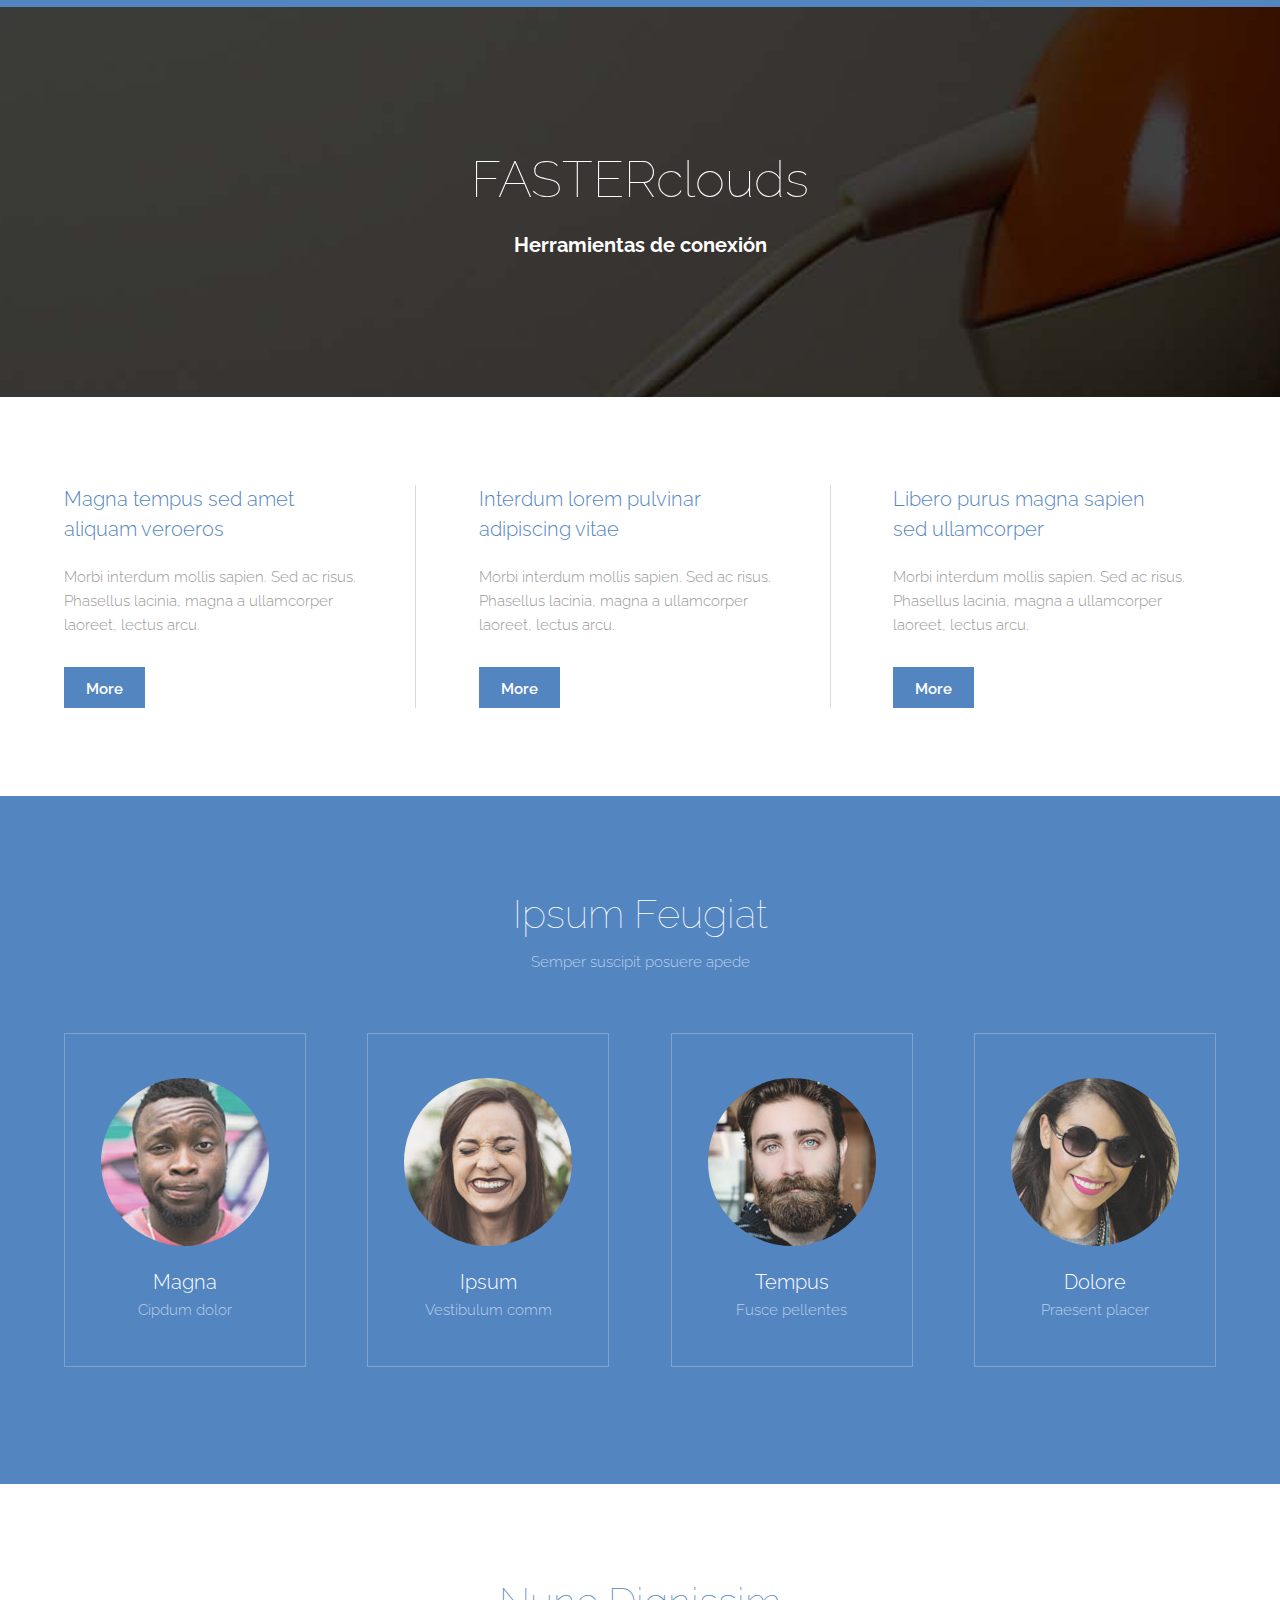
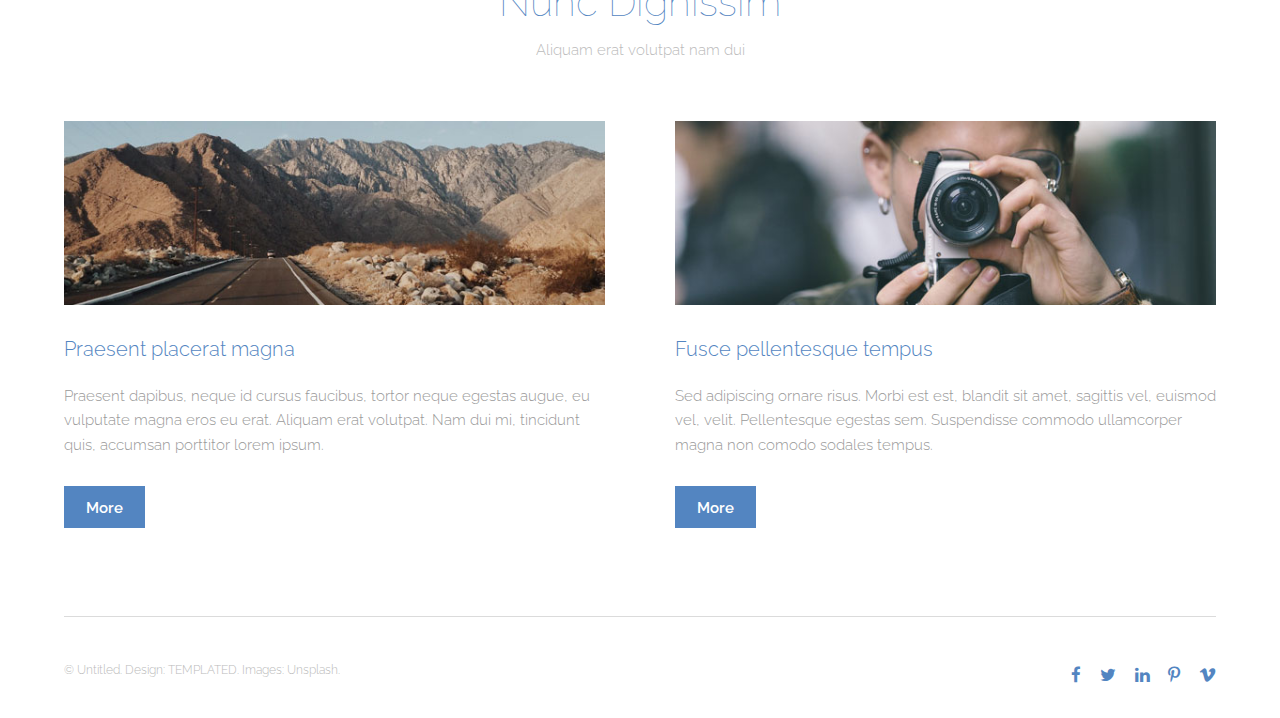
==== fasterclouds/index.html @ cba51eea "fasterclouds" ====
<!DOCTYPE HTML>
<!--
	Theory by TEMPLATED
	templated.co @templatedco
	Released for free under the Creative Commons Attribution 3.0 license (templated.co/license)
-->
<html>
	<head>
		<title>FASTERclouds</title>
		<meta charset="utf-8" />
		<meta name="viewport" content="width=device-width, initial-scale=1" />
		<link rel="stylesheet" href="assets/css/main.css" />
	</head>
	<body>

		<!-- Header 
			<header id="header">
				<div class="inner">
					<a href="index.html" class="logo">Theory</a>
					<nav id="nav">
						<a href="index.html">Home</a>
						<a href="generic.html">Generic</a>
						<a href="elements.html">Elements</a>
					</nav>
					<a href="#navPanel" class="navPanelToggle"><span class="fa fa-bars"></span></a>
				</div>
			</header>
		-->

		<!-- Banner -->
			<section id="banner">
				<h1>FASTERclouds</h1>
				<h3 style="color:#fff;font-weight:bold">Herramientas de conexión</h3>
			</section>

		<!-- One -->
			<section id="one" class="wrapper">
				<div class="inner">
					<div class="flex flex-3">
						<article>
							<header>
								<h3>Magna tempus sed amet<br /> aliquam veroeros</h3>
							</header>
							<p>Morbi interdum mollis sapien. Sed ac risus. Phasellus lacinia, magna a ullamcorper laoreet, lectus arcu.</p>
							<footer>
								<a href="#" class="button special">More</a>
							</footer>
						</article>
						<article>
							<header>
								<h3>Interdum lorem pulvinar<br /> adipiscing vitae</h3>
							</header>
							<p>Morbi interdum mollis sapien. Sed ac risus. Phasellus lacinia, magna a ullamcorper laoreet, lectus arcu.</p>
							<footer>
								<a href="#" class="button special">More</a>
							</footer>
						</article>
						<article>
							<header>
								<h3>Libero purus magna sapien<br /> sed ullamcorper</h3>
							</header>
							<p>Morbi interdum mollis sapien. Sed ac risus. Phasellus lacinia, magna a ullamcorper laoreet, lectus arcu.</p>
							<footer>
								<a href="#" class="button special">More</a>
							</footer>
						</article>
					</div>
				</div>
			</section>

		<!-- Two -->
			<section id="two" class="wrapper style1 special">
				<div class="inner">
					<header>
						<h2>Ipsum Feugiat</h2>
						<p>Semper suscipit posuere apede</p>
					</header>
					<div class="flex flex-4">
						<div class="box person">
							<div class="image round">
								<img src="images/pic03.jpg" alt="Person 1" />
							</div>
							<h3>Magna</h3>
							<p>Cipdum dolor</p>
						</div>
						<div class="box person">
							<div class="image round">
								<img src="images/pic04.jpg" alt="Person 2" />
							</div>
							<h3>Ipsum</h3>
							<p>Vestibulum comm</p>
						</div>
						<div class="box person">
							<div class="image round">
								<img src="images/pic05.jpg" alt="Person 3" />
							</div>
							<h3>Tempus</h3>
							<p>Fusce pellentes</p>
						</div>
						<div class="box person">
							<div class="image round">
								<img src="images/pic06.jpg" alt="Person 4" />
							</div>
							<h3>Dolore</h3>
							<p>Praesent placer</p>
						</div>
					</div>
				</div>
			</section>

		<!-- Three -->
			<section id="three" class="wrapper special">
				<div class="inner">
					<header class="align-center">
						<h2>Nunc Dignissim</h2>
						<p>Aliquam erat volutpat nam dui </p>
					</header>
					<div class="flex flex-2">
						<article>
							<div class="image fit">
								<img src="images/pic01.jpg" alt="Pic 01" />
							</div>
							<header>
								<h3>Praesent placerat magna</h3>
							</header>
							<p>Praesent dapibus, neque id cursus faucibus, tortor neque egestas augue, eu vulputate magna eros eu erat. Aliquam erat volutpat. Nam dui mi, tincidunt quis, accumsan porttitor lorem ipsum.</p>
							<footer>
								<a href="#" class="button special">More</a>
							</footer>
						</article>
						<article>
							<div class="image fit">
								<img src="images/pic02.jpg" alt="Pic 02" />
							</div>
							<header>
								<h3>Fusce pellentesque tempus</h3>
							</header>
							<p>Sed adipiscing ornare risus. Morbi est est, blandit sit amet, sagittis vel, euismod vel, velit. Pellentesque egestas sem. Suspendisse commodo ullamcorper magna non comodo sodales tempus.</p>
							<footer>
								<a href="#" class="button special">More</a>
							</footer>
						</article>
					</div>
				</div>
			</section>

		<!-- Footer -->
			<footer id="footer">
				<div class="inner">
					<div class="flex">
						<div class="copyright">
							&copy; Untitled. Design: <a href="https://templated.co">TEMPLATED</a>. Images: <a href="https://unsplash.com">Unsplash</a>.
						</div>
						<ul class="icons">
							<li><a href="#" class="icon fa-facebook"><span class="label">Facebook</span></a></li>
							<li><a href="#" class="icon fa-twitter"><span class="label">Twitter</span></a></li>
							<li><a href="#" class="icon fa-linkedin"><span class="label">linkedIn</span></a></li>
							<li><a href="#" class="icon fa-pinterest-p"><span class="label">Pinterest</span></a></li>
							<li><a href="#" class="icon fa-vimeo"><span class="label">Vimeo</span></a></li>
						</ul>
					</div>
				</div>
			</footer>

		<!-- Scripts -->
			<script src="assets/js/jquery.min.js"></script>
			<script src="assets/js/skel.min.js"></script>
			<script src="assets/js/util.js"></script>
			<script src="assets/js/main.js"></script>

	</body>
</html>
---- fasterclouds/assets/css/main.css ----
@charset "UTF-8";
@import url(font-awesome.min.css);
@import "https://fonts.googleapis.com/css?family=Raleway:100,300,600";

/*
	Theory by TEMPLATED
	templated.co @templatedco
	Released for free under the Creative Commons Attribution 3.0 license (templated.co/license)
*/

/* Reset */

	html, body, div, span, applet, object, iframe, h1, h2, h3, h4, h5, h6, p, blockquote, pre, a, abbr, acronym, address, big, cite, code, del, dfn, em, img, ins, kbd, q, s, samp, small, strike, strong, sub, sup, tt, var, b, u, i, center, dl, dt, dd, ol, ul, li, fieldset, form, label, legend, table, caption, tbody, tfoot, thead, tr, th, td, article, aside, canvas, details, embed, figure, figcaption, footer, header, hgroup, menu, nav, output, ruby, section, summary, time, mark, audio, video {
		margin: 0;
		padding: 0;
		border: 0;
		font-size: 100%;
		font: inherit;
		vertical-align: baseline;
	}

	article, aside, details, figcaption, figure, footer, header, hgroup, menu, nav, section {
		display: block;
	}

	body {
		line-height: 1;
	}

	ol, ul {
		list-style: none;
	}

	blockquote, q {
		quotes: none;
	}

	blockquote:before, blockquote:after, q:before, q:after {
		content: '';
		content: none;
	}

	table {
		border-collapse: collapse;
		border-spacing: 0;
	}

	body {
		-webkit-text-size-adjust: none;
	}

/* Box Model */

	*, *:before, *:after {
		-moz-box-sizing: border-box;
		-webkit-box-sizing: border-box;
		box-sizing: border-box;
	}

/* Containers */

	.container {
		margin-left: auto;
		margin-right: auto;
	}

	.container.\31 25\25 {
		width: 100%;
		max-width: 100em;
		min-width: 80em;
	}

	.container.\37 5\25 {
		width: 60em;
	}

	.container.\35 0\25 {
		width: 40em;
	}

	.container.\32 5\25 {
		width: 20em;
	}

	.container {
		width: 80em;
	}

	@media screen and (max-width: 1680px) {

		.container.\31 25\25 {
			width: 100%;
			max-width: 100em;
			min-width: 80em;
		}

		.container.\37 5\25 {
			width: 60em;
		}

		.container.\35 0\25 {
			width: 40em;
		}

		.container.\32 5\25 {
			width: 20em;
		}

		.container {
			width: 80em;
		}

	}

	@media screen and (max-width: 1280px) {

		.container.\31 25\25 {
			width: 100%;
			max-width: 81.25em;
			min-width: 65em;
		}

		.container.\37 5\25 {
			width: 48.75em;
		}

		.container.\35 0\25 {
			width: 32.5em;
		}

		.container.\32 5\25 {
			width: 16.25em;
		}

		.container {
			width: 65em;
		}

	}

	@media screen and (max-width: 980px) {

		.container.\31 25\25 {
			width: 100%;
			max-width: 112.5%;
			min-width: 90%;
		}

		.container.\37 5\25 {
			width: 67.5%;
		}

		.container.\35 0\25 {
			width: 45%;
		}

		.container.\32 5\25 {
			width: 22.5%;
		}

		.container {
			width: 90%;
		}

	}

	@media screen and (max-width: 736px) {

		.container.\31 25\25 {
			width: 100%;
			max-width: 112.5%;
			min-width: 90%;
		}

		.container.\37 5\25 {
			width: 67.5%;
		}

		.container.\35 0\25 {
			width: 45%;
		}

		.container.\32 5\25 {
			width: 22.5%;
		}

		.container {
			width: 90% !important;
		}

	}

	@media screen and (max-width: 480px) {

		.container.\31 25\25 {
			width: 100%;
			max-width: 112.5%;
			min-width: 90%;
		}

		.container.\37 5\25 {
			width: 67.5%;
		}

		.container.\35 0\25 {
			width: 45%;
		}

		.container.\32 5\25 {
			width: 22.5%;
		}

		.container {
			width: 90% !important;
		}

	}

/* Grid */

	.row {
		border-bottom: solid 1px transparent;
		-moz-box-sizing: border-box;
		-webkit-box-sizing: border-box;
		box-sizing: border-box;
	}

	.row > * {
		float: left;
		-moz-box-sizing: border-box;
		-webkit-box-sizing: border-box;
		box-sizing: border-box;
	}

	.row:after, .row:before {
		content: '';
		display: block;
		clear: both;
		height: 0;
	}

	.row.uniform > * > :first-child {
		margin-top: 0;
	}

	.row.uniform > * > :last-child {
		margin-bottom: 0;
	}

	.row.\30 \25 > * {
		padding: 0 0 0 0em;
	}

	.row.\30 \25 {
		margin: 0 0 -1px 0em;
	}

	.row.uniform.\30 \25 > * {
		padding: 0em 0 0 0em;
	}

	.row.uniform.\30 \25 {
		margin: 0em 0 -1px 0em;
	}

	.row > * {
		padding: 0 0 0 2em;
	}

	.row {
		margin: 0 0 -1px -2em;
	}

	.row.uniform > * {
		padding: 2em 0 0 2em;
	}

	.row.uniform {
		margin: -2em 0 -1px -2em;
	}

	.row.\32 00\25 > * {
		padding: 0 0 0 4em;
	}

	.row.\32 00\25 {
		margin: 0 0 -1px -4em;
	}

	.row.uniform.\32 00\25 > * {
		padding: 4em 0 0 4em;
	}

	.row.uniform.\32 00\25 {
		margin: -4em 0 -1px -4em;
	}

	.row.\31 50\25 > * {
		padding: 0 0 0 3em;
	}

	.row.\31 50\25 {
		margin: 0 0 -1px -3em;
	}

	.row.uniform.\31 50\25 > * {
		padding: 3em 0 0 3em;
	}

	.row.uniform.\31 50\25 {
		margin: -3em 0 -1px -3em;
	}

	.row.\35 0\25 > * {
		padding: 0 0 0 1em;
	}

	.row.\35 0\25 {
		margin: 0 0 -1px -1em;
	}

	.row.uniform.\35 0\25 > * {
		padding: 1em 0 0 1em;
	}

	.row.uniform.\35 0\25 {
		margin: -1em 0 -1px -1em;
	}

	.row.\32 5\25 > * {
		padding: 0 0 0 0.5em;
	}

	.row.\32 5\25 {
		margin: 0 0 -1px -0.5em;
	}

	.row.uniform.\32 5\25 > * {
		padding: 0.5em 0 0 0.5em;
	}

	.row.uniform.\32 5\25 {
		margin: -0.5em 0 -1px -0.5em;
	}

	.\31 2u, .\31 2u\24 {
		width: 100%;
		clear: none;
		margin-left: 0;
	}

	.\31 1u, .\31 1u\24 {
		width: 91.6666666667%;
		clear: none;
		margin-left: 0;
	}

	.\31 0u, .\31 0u\24 {
		width: 83.3333333333%;
		clear: none;
		margin-left: 0;
	}

	.\39 u, .\39 u\24 {
		width: 75%;
		clear: none;
		margin-left: 0;
	}

	.\38 u, .\38 u\24 {
		width: 66.6666666667%;
		clear: none;
		margin-left: 0;
	}

	.\37 u, .\37 u\24 {
		width: 58.3333333333%;
		clear: none;
		margin-left: 0;
	}

	.\36 u, .\36 u\24 {
		width: 50%;
		clear: none;
		margin-left: 0;
	}

	.\35 u, .\35 u\24 {
		width: 41.6666666667%;
		clear: none;
		margin-left: 0;
	}

	.\34 u, .\34 u\24 {
		width: 33.3333333333%;
		clear: none;
		margin-left: 0;
	}

	.\33 u, .\33 u\24 {
		width: 25%;
		clear: none;
		margin-left: 0;
	}

	.\32 u, .\32 u\24 {
		width: 16.6666666667%;
		clear: none;
		margin-left: 0;
	}

	.\31 u, .\31 u\24 {
		width: 8.3333333333%;
		clear: none;
		margin-left: 0;
	}

	.\31 2u\24 + *,
	.\31 1u\24 + *,
	.\31 0u\24 + *,
	.\39 u\24 + *,
	.\38 u\24 + *,
	.\37 u\24 + *,
	.\36 u\24 + *,
	.\35 u\24 + *,
	.\34 u\24 + *,
	.\33 u\24 + *,
	.\32 u\24 + *,
	.\31 u\24 + * {
		clear: left;
	}

	.\-11u {
		margin-left: 91.66667%;
	}

	.\-10u {
		margin-left: 83.33333%;
	}

	.\-9u {
		margin-left: 75%;
	}

	.\-8u {
		margin-left: 66.66667%;
	}

	.\-7u {
		margin-left: 58.33333%;
	}

	.\-6u {
		margin-left: 50%;
	}

	.\-5u {
		margin-left: 41.66667%;
	}

	.\-4u {
		margin-left: 33.33333%;
	}

	.\-3u {
		margin-left: 25%;
	}

	.\-2u {
		margin-left: 16.66667%;
	}

	.\-1u {
		margin-left: 8.33333%;
	}

	@media screen and (max-width: 1680px) {

		.row > * {
			padding: 0 0 0 2em;
		}

		.row {
			margin: 0 0 -1px -2em;
		}

		.row.uniform > * {
			padding: 2em 0 0 2em;
		}

		.row.uniform {
			margin: -2em 0 -1px -2em;
		}

		.row.\32 00\25 > * {
			padding: 0 0 0 4em;
		}

		.row.\32 00\25 {
			margin: 0 0 -1px -4em;
		}

		.row.uniform.\32 00\25 > * {
			padding: 4em 0 0 4em;
		}

		.row.uniform.\32 00\25 {
			margin: -4em 0 -1px -4em;
		}

		.row.\31 50\25 > * {
			padding: 0 0 0 3em;
		}

		.row.\31 50\25 {
			margin: 0 0 -1px -3em;
		}

		.row.uniform.\31 50\25 > * {
			padding: 3em 0 0 3em;
		}

		.row.uniform.\31 50\25 {
			margin: -3em 0 -1px -3em;
		}

		.row.\35 0\25 > * {
			padding: 0 0 0 1em;
		}

		.row.\35 0\25 {
			margin: 0 0 -1px -1em;
		}

		.row.uniform.\35 0\25 > * {
			padding: 1em 0 0 1em;
		}

		.row.uniform.\35 0\25 {
			margin: -1em 0 -1px -1em;
		}

		.row.\32 5\25 > * {
			padding: 0 0 0 0.5em;
		}

		.row.\32 5\25 {
			margin: 0 0 -1px -0.5em;
		}

		.row.uniform.\32 5\25 > * {
			padding: 0.5em 0 0 0.5em;
		}

		.row.uniform.\32 5\25 {
			margin: -0.5em 0 -1px -0.5em;
		}

		.\31 2u\28xlarge\29, .\31 2u\24\28xlarge\29 {
			width: 100%;
			clear: none;
			margin-left: 0;
		}

		.\31 1u\28xlarge\29, .\31 1u\24\28xlarge\29 {
			width: 91.6666666667%;
			clear: none;
			margin-left: 0;
		}

		.\31 0u\28xlarge\29, .\31 0u\24\28xlarge\29 {
			width: 83.3333333333%;
			clear: none;
			margin-left: 0;
		}

		.\39 u\28xlarge\29, .\39 u\24\28xlarge\29 {
			width: 75%;
			clear: none;
			margin-left: 0;
		}

		.\38 u\28xlarge\29, .\38 u\24\28xlarge\29 {
			width: 66.6666666667%;
			clear: none;
			margin-left: 0;
		}

		.\37 u\28xlarge\29, .\37 u\24\28xlarge\29 {
			width: 58.3333333333%;
			clear: none;
			margin-left: 0;
		}

		.\36 u\28xlarge\29, .\36 u\24\28xlarge\29 {
			width: 50%;
			clear: none;
			margin-left: 0;
		}

		.\35 u\28xlarge\29, .\35 u\24\28xlarge\29 {
			width: 41.6666666667%;
			clear: none;
			margin-left: 0;
		}

		.\34 u\28xlarge\29, .\34 u\24\28xlarge\29 {
			width: 33.3333333333%;
			clear: none;
			margin-left: 0;
		}

		.\33 u\28xlarge\29, .\33 u\24\28xlarge\29 {
			width: 25%;
			clear: none;
			margin-left: 0;
		}

		.\32 u\28xlarge\29, .\32 u\24\28xlarge\29 {
			width: 16.6666666667%;
			clear: none;
			margin-left: 0;
		}

		.\31 u\28xlarge\29, .\31 u\24\28xlarge\29 {
			width: 8.3333333333%;
			clear: none;
			margin-left: 0;
		}

		.\31 2u\24\28xlarge\29 + *,
		.\31 1u\24\28xlarge\29 + *,
		.\31 0u\24\28xlarge\29 + *,
		.\39 u\24\28xlarge\29 + *,
		.\38 u\24\28xlarge\29 + *,
		.\37 u\24\28xlarge\29 + *,
		.\36 u\24\28xlarge\29 + *,
		.\35 u\24\28xlarge\29 + *,
		.\34 u\24\28xlarge\29 + *,
		.\33 u\24\28xlarge\29 + *,
		.\32 u\24\28xlarge\29 + *,
		.\31 u\24\28xlarge\29 + * {
			clear: left;
		}

		.\-11u\28xlarge\29 {
			margin-left: 91.66667%;
		}

		.\-10u\28xlarge\29 {
			margin-left: 83.33333%;
		}

		.\-9u\28xlarge\29 {
			margin-left: 75%;
		}

		.\-8u\28xlarge\29 {
			margin-left: 66.66667%;
		}

		.\-7u\28xlarge\29 {
			margin-left: 58.33333%;
		}

		.\-6u\28xlarge\29 {
			margin-left: 50%;
		}

		.\-5u\28xlarge\29 {
			margin-left: 41.66667%;
		}

		.\-4u\28xlarge\29 {
			margin-left: 33.33333%;
		}

		.\-3u\28xlarge\29 {
			margin-left: 25%;
		}

		.\-2u\28xlarge\29 {
			margin-left: 16.66667%;
		}

		.\-1u\28xlarge\29 {
			margin-left: 8.33333%;
		}

	}

	@media screen and (max-width: 1280px) {

		.row > * {
			padding: 0 0 0 1.5em;
		}

		.row {
			margin: 0 0 -1px -1.5em;
		}

		.row.uniform > * {
			padding: 1.5em 0 0 1.5em;
		}

		.row.uniform {
			margin: -1.5em 0 -1px -1.5em;
		}

		.row.\32 00\25 > * {
			padding: 0 0 0 3em;
		}

		.row.\32 00\25 {
			margin: 0 0 -1px -3em;
		}

		.row.uniform.\32 00\25 > * {
			padding: 3em 0 0 3em;
		}

		.row.uniform.\32 00\25 {
			margin: -3em 0 -1px -3em;
		}

		.row.\31 50\25 > * {
			padding: 0 0 0 2.25em;
		}

		.row.\31 50\25 {
			margin: 0 0 -1px -2.25em;
		}

		.row.uniform.\31 50\25 > * {
			padding: 2.25em 0 0 2.25em;
		}

		.row.uniform.\31 50\25 {
			margin: -2.25em 0 -1px -2.25em;
		}

		.row.\35 0\25 > * {
			padding: 0 0 0 0.75em;
		}

		.row.\35 0\25 {
			margin: 0 0 -1px -0.75em;
		}

		.row.uniform.\35 0\25 > * {
			padding: 0.75em 0 0 0.75em;
		}

		.row.uniform.\35 0\25 {
			margin: -0.75em 0 -1px -0.75em;
		}

		.row.\32 5\25 > * {
			padding: 0 0 0 0.375em;
		}

		.row.\32 5\25 {
			margin: 0 0 -1px -0.375em;
		}

		.row.uniform.\32 5\25 > * {
			padding: 0.375em 0 0 0.375em;
		}

		.row.uniform.\32 5\25 {
			margin: -0.375em 0 -1px -0.375em;
		}

		.\31 2u\28large\29, .\31 2u\24\28large\29 {
			width: 100%;
			clear: none;
			margin-left: 0;
		}

		.\31 1u\28large\29, .\31 1u\24\28large\29 {
			width: 91.6666666667%;
			clear: none;
			margin-left: 0;
		}

		.\31 0u\28large\29, .\31 0u\24\28large\29 {
			width: 83.3333333333%;
			clear: none;
			margin-left: 0;
		}

		.\39 u\28large\29, .\39 u\24\28large\29 {
			width: 75%;
			clear: none;
			margin-left: 0;
		}

		.\38 u\28large\29, .\38 u\24\28large\29 {
			width: 66.6666666667%;
			clear: none;
			margin-left: 0;
		}

		.\37 u\28large\29, .\37 u\24\28large\29 {
			width: 58.3333333333%;
			clear: none;
			margin-left: 0;
		}

		.\36 u\28large\29, .\36 u\24\28large\29 {
			width: 50%;
			clear: none;
			margin-left: 0;
		}

		.\35 u\28large\29, .\35 u\24\28large\29 {
			width: 41.6666666667%;
			clear: none;
			margin-left: 0;
		}

		.\34 u\28large\29, .\34 u\24\28large\29 {
			width: 33.3333333333%;
			clear: none;
			margin-left: 0;
		}

		.\33 u\28large\29, .\33 u\24\28large\29 {
			width: 25%;
			clear: none;
			margin-left: 0;
		}

		.\32 u\28large\29, .\32 u\24\28large\29 {
			width: 16.6666666667%;
			clear: none;
			margin-left: 0;
		}

		.\31 u\28large\29, .\31 u\24\28large\29 {
			width: 8.3333333333%;
			clear: none;
			margin-left: 0;
		}

		.\31 2u\24\28large\29 + *,
		.\31 1u\24\28large\29 + *,
		.\31 0u\24\28large\29 + *,
		.\39 u\24\28large\29 + *,
		.\38 u\24\28large\29 + *,
		.\37 u\24\28large\29 + *,
		.\36 u\24\28large\29 + *,
		.\35 u\24\28large\29 + *,
		.\34 u\24\28large\29 + *,
		.\33 u\24\28large\29 + *,
		.\32 u\24\28large\29 + *,
		.\31 u\24\28large\29 + * {
			clear: left;
		}

		.\-11u\28large\29 {
			margin-left: 91.66667%;
		}

		.\-10u\28large\29 {
			margin-left: 83.33333%;
		}

		.\-9u\28large\29 {
			margin-left: 75%;
		}

		.\-8u\28large\29 {
			margin-left: 66.66667%;
		}

		.\-7u\28large\29 {
			margin-left: 58.33333%;
		}

		.\-6u\28large\29 {
			margin-left: 50%;
		}

		.\-5u\28large\29 {
			margin-left: 41.66667%;
		}

		.\-4u\28large\29 {
			margin-left: 33.33333%;
		}

		.\-3u\28large\29 {
			margin-left: 25%;
		}

		.\-2u\28large\29 {
			margin-left: 16.66667%;
		}

		.\-1u\28large\29 {
			margin-left: 8.33333%;
		}

	}

	@media screen and (max-width: 980px) {

		.row > * {
			padding: 0 0 0 1.5em;
		}

		.row {
			margin: 0 0 -1px -1.5em;
		}

		.row.uniform > * {
			padding: 1.5em 0 0 1.5em;
		}

		.row.uniform {
			margin: -1.5em 0 -1px -1.5em;
		}

		.row.\32 00\25 > * {
			padding: 0 0 0 3em;
		}

		.row.\32 00\25 {
			margin: 0 0 -1px -3em;
		}

		.row.uniform.\32 00\25 > * {
			padding: 3em 0 0 3em;
		}

		.row.uniform.\32 00\25 {
			margin: -3em 0 -1px -3em;
		}

		.row.\31 50\25 > * {
			padding: 0 0 0 2.25em;
		}

		.row.\31 50\25 {
			margin: 0 0 -1px -2.25em;
		}

		.row.uniform.\31 50\25 > * {
			padding: 2.25em 0 0 2.25em;
		}

		.row.uniform.\31 50\25 {
			margin: -2.25em 0 -1px -2.25em;
		}

		.row.\35 0\25 > * {
			padding: 0 0 0 0.75em;
		}

		.row.\35 0\25 {
			margin: 0 0 -1px -0.75em;
		}

		.row.uniform.\35 0\25 > * {
			padding: 0.75em 0 0 0.75em;
		}

		.row.uniform.\35 0\25 {
			margin: -0.75em 0 -1px -0.75em;
		}

		.row.\32 5\25 > * {
			padding: 0 0 0 0.375em;
		}

		.row.\32 5\25 {
			margin: 0 0 -1px -0.375em;
		}

		.row.uniform.\32 5\25 > * {
			padding: 0.375em 0 0 0.375em;
		}

		.row.uniform.\32 5\25 {
			margin: -0.375em 0 -1px -0.375em;
		}

		.\31 2u\28medium\29, .\31 2u\24\28medium\29 {
			width: 100%;
			clear: none;
			margin-left: 0;
		}

		.\31 1u\28medium\29, .\31 1u\24\28medium\29 {
			width: 91.6666666667%;
			clear: none;
			margin-left: 0;
		}

		.\31 0u\28medium\29, .\31 0u\24\28medium\29 {
			width: 83.3333333333%;
			clear: none;
			margin-left: 0;
		}

		.\39 u\28medium\29, .\39 u\24\28medium\29 {
			width: 75%;
			clear: none;
			margin-left: 0;
		}

		.\38 u\28medium\29, .\38 u\24\28medium\29 {
			width: 66.6666666667%;
			clear: none;
			margin-left: 0;
		}

		.\37 u\28medium\29, .\37 u\24\28medium\29 {
			width: 58.3333333333%;
			clear: none;
			margin-left: 0;
		}

		.\36 u\28medium\29, .\36 u\24\28medium\29 {
			width: 50%;
			clear: none;
			margin-left: 0;
		}

		.\35 u\28medium\29, .\35 u\24\28medium\29 {
			width: 41.6666666667%;
			clear: none;
			margin-left: 0;
		}

		.\34 u\28medium\29, .\34 u\24\28medium\29 {
			width: 33.3333333333%;
			clear: none;
			margin-left: 0;
		}

		.\33 u\28medium\29, .\33 u\24\28medium\29 {
			width: 25%;
			clear: none;
			margin-left: 0;
		}

		.\32 u\28medium\29, .\32 u\24\28medium\29 {
			width: 16.6666666667%;
			clear: none;
			margin-left: 0;
		}

		.\31 u\28medium\29, .\31 u\24\28medium\29 {
			width: 8.3333333333%;
			clear: none;
			margin-left: 0;
		}

		.\31 2u\24\28medium\29 + *,
		.\31 1u\24\28medium\29 + *,
		.\31 0u\24\28medium\29 + *,
		.\39 u\24\28medium\29 + *,
		.\38 u\24\28medium\29 + *,
		.\37 u\24\28medium\29 + *,
		.\36 u\24\28medium\29 + *,
		.\35 u\24\28medium\29 + *,
		.\34 u\24\28medium\29 + *,
		.\33 u\24\28medium\29 + *,
		.\32 u\24\28medium\29 + *,
		.\31 u\24\28medium\29 + * {
			clear: left;
		}

		.\-11u\28medium\29 {
			margin-left: 91.66667%;
		}

		.\-10u\28medium\29 {
			margin-left: 83.33333%;
		}

		.\-9u\28medium\29 {
			margin-left: 75%;
		}

		.\-8u\28medium\29 {
			margin-left: 66.66667%;
		}

		.\-7u\28medium\29 {
			margin-left: 58.33333%;
		}

		.\-6u\28medium\29 {
			margin-left: 50%;
		}

		.\-5u\28medium\29 {
			margin-left: 41.66667%;
		}

		.\-4u\28medium\29 {
			margin-left: 33.33333%;
		}

		.\-3u\28medium\29 {
			margin-left: 25%;
		}

		.\-2u\28medium\29 {
			margin-left: 16.66667%;
		}

		.\-1u\28medium\29 {
			margin-left: 8.33333%;
		}

	}

	@media screen and (max-width: 736px) {

		.row > * {
			padding: 0 0 0 1.25em;
		}

		.row {
			margin: 0 0 -1px -1.25em;
		}

		.row.uniform > * {
			padding: 1.25em 0 0 1.25em;
		}

		.row.uniform {
			margin: -1.25em 0 -1px -1.25em;
		}

		.row.\32 00\25 > * {
			padding: 0 0 0 2.5em;
		}

		.row.\32 00\25 {
			margin: 0 0 -1px -2.5em;
		}

		.row.uniform.\32 00\25 > * {
			padding: 2.5em 0 0 2.5em;
		}

		.row.uniform.\32 00\25 {
			margin: -2.5em 0 -1px -2.5em;
		}

		.row.\31 50\25 > * {
			padding: 0 0 0 1.875em;
		}

		.row.\31 50\25 {
			margin: 0 0 -1px -1.875em;
		}

		.row.uniform.\31 50\25 > * {
			padding: 1.875em 0 0 1.875em;
		}

		.row.uniform.\31 50\25 {
			margin: -1.875em 0 -1px -1.875em;
		}

		.row.\35 0\25 > * {
			padding: 0 0 0 0.625em;
		}

		.row.\35 0\25 {
			margin: 0 0 -1px -0.625em;
		}

		.row.uniform.\35 0\25 > * {
			padding: 0.625em 0 0 0.625em;
		}

		.row.uniform.\35 0\25 {
			margin: -0.625em 0 -1px -0.625em;
		}

		.row.\32 5\25 > * {
			padding: 0 0 0 0.3125em;
		}

		.row.\32 5\25 {
			margin: 0 0 -1px -0.3125em;
		}

		.row.uniform.\32 5\25 > * {
			padding: 0.3125em 0 0 0.3125em;
		}

		.row.uniform.\32 5\25 {
			margin: -0.3125em 0 -1px -0.3125em;
		}

		.\31 2u\28small\29, .\31 2u\24\28small\29 {
			width: 100%;
			clear: none;
			margin-left: 0;
		}

		.\31 1u\28small\29, .\31 1u\24\28small\29 {
			width: 91.6666666667%;
			clear: none;
			margin-left: 0;
		}

		.\31 0u\28small\29, .\31 0u\24\28small\29 {
			width: 83.3333333333%;
			clear: none;
			margin-left: 0;
		}

		.\39 u\28small\29, .\39 u\24\28small\29 {
			width: 75%;
			clear: none;
			margin-left: 0;
		}

		.\38 u\28small\29, .\38 u\24\28small\29 {
			width: 66.6666666667%;
			clear: none;
			margin-left: 0;
		}

		.\37 u\28small\29, .\37 u\24\28small\29 {
			width: 58.3333333333%;
			clear: none;
			margin-left: 0;
		}

		.\36 u\28small\29, .\36 u\24\28small\29 {
			width: 50%;
			clear: none;
			margin-left: 0;
		}

		.\35 u\28small\29, .\35 u\24\28small\29 {
			width: 41.6666666667%;
			clear: none;
			margin-left: 0;
		}

		.\34 u\28small\29, .\34 u\24\28small\29 {
			width: 33.3333333333%;
			clear: none;
			margin-left: 0;
		}

		.\33 u\28small\29, .\33 u\24\28small\29 {
			width: 25%;
			clear: none;
			margin-left: 0;
		}

		.\32 u\28small\29, .\32 u\24\28small\29 {
			width: 16.6666666667%;
			clear: none;
			margin-left: 0;
		}

		.\31 u\28small\29, .\31 u\24\28small\29 {
			width: 8.3333333333%;
			clear: none;
			margin-left: 0;
		}

		.\31 2u\24\28small\29 + *,
		.\31 1u\24\28small\29 + *,
		.\31 0u\24\28small\29 + *,
		.\39 u\24\28small\29 + *,
		.\38 u\24\28small\29 + *,
		.\37 u\24\28small\29 + *,
		.\36 u\24\28small\29 + *,
		.\35 u\24\28small\29 + *,
		.\34 u\24\28small\29 + *,
		.\33 u\24\28small\29 + *,
		.\32 u\24\28small\29 + *,
		.\31 u\24\28small\29 + * {
			clear: left;
		}

		.\-11u\28small\29 {
			margin-left: 91.66667%;
		}

		.\-10u\28small\29 {
			margin-left: 83.33333%;
		}

		.\-9u\28small\29 {
			margin-left: 75%;
		}

		.\-8u\28small\29 {
			margin-left: 66.66667%;
		}

		.\-7u\28small\29 {
			margin-left: 58.33333%;
		}

		.\-6u\28small\29 {
			margin-left: 50%;
		}

		.\-5u\28small\29 {
			margin-left: 41.66667%;
		}

		.\-4u\28small\29 {
			margin-left: 33.33333%;
		}

		.\-3u\28small\29 {
			margin-left: 25%;
		}

		.\-2u\28small\29 {
			margin-left: 16.66667%;
		}

		.\-1u\28small\29 {
			margin-left: 8.33333%;
		}

	}

	@media screen and (max-width: 480px) {

		.row > * {
			padding: 0 0 0 1.25em;
		}

		.row {
			margin: 0 0 -1px -1.25em;
		}

		.row.uniform > * {
			padding: 1.25em 0 0 1.25em;
		}

		.row.uniform {
			margin: -1.25em 0 -1px -1.25em;
		}

		.row.\32 00\25 > * {
			padding: 0 0 0 2.5em;
		}

		.row.\32 00\25 {
			margin: 0 0 -1px -2.5em;
		}

		.row.uniform.\32 00\25 > * {
			padding: 2.5em 0 0 2.5em;
		}

		.row.uniform.\32 00\25 {
			margin: -2.5em 0 -1px -2.5em;
		}

		.row.\31 50\25 > * {
			padding: 0 0 0 1.875em;
		}

		.row.\31 50\25 {
			margin: 0 0 -1px -1.875em;
		}

		.row.uniform.\31 50\25 > * {
			padding: 1.875em 0 0 1.875em;
		}

		.row.uniform.\31 50\25 {
			margin: -1.875em 0 -1px -1.875em;
		}

		.row.\35 0\25 > * {
			padding: 0 0 0 0.625em;
		}

		.row.\35 0\25 {
			margin: 0 0 -1px -0.625em;
		}

		.row.uniform.\35 0\25 > * {
			padding: 0.625em 0 0 0.625em;
		}

		.row.uniform.\35 0\25 {
			margin: -0.625em 0 -1px -0.625em;
		}

		.row.\32 5\25 > * {
			padding: 0 0 0 0.3125em;
		}

		.row.\32 5\25 {
			margin: 0 0 -1px -0.3125em;
		}

		.row.uniform.\32 5\25 > * {
			padding: 0.3125em 0 0 0.3125em;
		}

		.row.uniform.\32 5\25 {
			margin: -0.3125em 0 -1px -0.3125em;
		}

		.\31 2u\28xsmall\29, .\31 2u\24\28xsmall\29 {
			width: 100%;
			clear: none;
			margin-left: 0;
		}

		.\31 1u\28xsmall\29, .\31 1u\24\28xsmall\29 {
			width: 91.6666666667%;
			clear: none;
			margin-left: 0;
		}

		.\31 0u\28xsmall\29, .\31 0u\24\28xsmall\29 {
			width: 83.3333333333%;
			clear: none;
			margin-left: 0;
		}

		.\39 u\28xsmall\29, .\39 u\24\28xsmall\29 {
			width: 75%;
			clear: none;
			margin-left: 0;
		}

		.\38 u\28xsmall\29, .\38 u\24\28xsmall\29 {
			width: 66.6666666667%;
			clear: none;
			margin-left: 0;
		}

		.\37 u\28xsmall\29, .\37 u\24\28xsmall\29 {
			width: 58.3333333333%;
			clear: none;
			margin-left: 0;
		}

		.\36 u\28xsmall\29, .\36 u\24\28xsmall\29 {
			width: 50%;
			clear: none;
			margin-left: 0;
		}

		.\35 u\28xsmall\29, .\35 u\24\28xsmall\29 {
			width: 41.6666666667%;
			clear: none;
			margin-left: 0;
		}

		.\34 u\28xsmall\29, .\34 u\24\28xsmall\29 {
			width: 33.3333333333%;
			clear: none;
			margin-left: 0;
		}

		.\33 u\28xsmall\29, .\33 u\24\28xsmall\29 {
			width: 25%;
			clear: none;
			margin-left: 0;
		}

		.\32 u\28xsmall\29, .\32 u\24\28xsmall\29 {
			width: 16.6666666667%;
			clear: none;
			margin-left: 0;
		}

		.\31 u\28xsmall\29, .\31 u\24\28xsmall\29 {
			width: 8.3333333333%;
			clear: none;
			margin-left: 0;
		}

		.\31 2u\24\28xsmall\29 + *,
		.\31 1u\24\28xsmall\29 + *,
		.\31 0u\24\28xsmall\29 + *,
		.\39 u\24\28xsmall\29 + *,
		.\38 u\24\28xsmall\29 + *,
		.\37 u\24\28xsmall\29 + *,
		.\36 u\24\28xsmall\29 + *,
		.\35 u\24\28xsmall\29 + *,
		.\34 u\24\28xsmall\29 + *,
		.\33 u\24\28xsmall\29 + *,
		.\32 u\24\28xsmall\29 + *,
		.\31 u\24\28xsmall\29 + * {
			clear: left;
		}

		.\-11u\28xsmall\29 {
			margin-left: 91.66667%;
		}

		.\-10u\28xsmall\29 {
			margin-left: 83.33333%;
		}

		.\-9u\28xsmall\29 {
			margin-left: 75%;
		}

		.\-8u\28xsmall\29 {
			margin-left: 66.66667%;
		}

		.\-7u\28xsmall\29 {
			margin-left: 58.33333%;
		}

		.\-6u\28xsmall\29 {
			margin-left: 50%;
		}

		.\-5u\28xsmall\29 {
			margin-left: 41.66667%;
		}

		.\-4u\28xsmall\29 {
			margin-left: 33.33333%;
		}

		.\-3u\28xsmall\29 {
			margin-left: 25%;
		}

		.\-2u\28xsmall\29 {
			margin-left: 16.66667%;
		}

		.\-1u\28xsmall\29 {
			margin-left: 8.33333%;
		}

	}

/* Basic */

	@-ms-viewport {
		width: device-width;
	}

	body {
		-ms-overflow-style: scrollbar;
	}

	@media screen and (max-width: 480px) {

		html, body {
			min-width: 320px;
		}

	}

	body {
		background: #fff;
	}

		body.is-loading *, body.is-loading *:before, body.is-loading *:after {
			-moz-animation: none !important;
			-webkit-animation: none !important;
			-ms-animation: none !important;
			animation: none !important;
			-moz-transition: none !important;
			-webkit-transition: none !important;
			-ms-transition: none !important;
			transition: none !important;
		}

/* Type */

	body, input, select, textarea {
		color: #9a9a9a;
		font-family: "Raleway", Arial, Helvetica, sans-serif;
		font-size: 13pt;
		font-weight: 300;
		line-height: 1.65;
	}

		@media screen and (max-width: 1680px) {

			body, input, select, textarea {
				font-size: 11pt;
			}

		}

		@media screen and (max-width: 1280px) {

			body, input, select, textarea {
				font-size: 11pt;
			}

		}

		@media screen and (max-width: 980px) {

			body, input, select, textarea {
				font-size: 12pt;
			}

		}

		@media screen and (max-width: 736px) {

			body, input, select, textarea {
				font-size: 12pt;
			}

		}

		@media screen and (max-width: 480px) {

			body, input, select, textarea {
				font-size: 12pt;
			}

		}

	a {
		color: #5385c1;
		text-decoration: underline;
	}

		a:hover {
			text-decoration: none;
		}

	strong, b {
		color: #555;
		font-weight: 600;
	}

	em, i {
		font-style: italic;
	}

	p {
		margin: 0 0 2em 0;
	}

	h1, h2, h3, h4, h5, h6 {
		color: #5385c1;
		font-weight: 300;
		line-height: 1.5;
		margin: 0 0 1em 0;
	}

		h1 a, h2 a, h3 a, h4 a, h5 a, h6 a {
			color: inherit;
			text-decoration: none;
		}

	h2 {
		font-size: 1.75em;
		font-weight: 100;
	}

	h3 {
		font-size: 1.35em;
	}

	h4 {
		font-size: 1.1em;
	}

	h5 {
		font-size: 0.9em;
	}

	h6 {
		font-size: 0.7em;
	}

	sub {
		font-size: 0.8em;
		position: relative;
		top: 0.5em;
	}

	sup {
		font-size: 0.8em;
		position: relative;
		top: -0.5em;
	}

	blockquote {
		border-left: solid 4px #dbdbdb;
		font-style: italic;
		margin: 0 0 2em 0;
		padding: 0.5em 0 0.5em 2em;
	}

	code {
		background: rgba(144, 144, 144, 0.075);
		border-radius: 0;
		border: solid 1px #dbdbdb;
		font-family: "Courier New", monospace;
		font-size: 0.9em;
		margin: 0 0.25em;
		padding: 0.25em 0.65em;
	}

	pre {
		-webkit-overflow-scrolling: touch;
		font-family: "Courier New", monospace;
		font-size: 0.9em;
		margin: 0 0 2em 0;
	}

		pre code {
			display: block;
			line-height: 1.75;
			padding: 1em 1.5em;
			overflow-x: auto;
		}

	hr {
		border: 0;
		border-bottom: solid 1px #dbdbdb;
		margin: 2em 0;
	}

		hr.major {
			margin: 3em 0;
		}

	.align-left {
		text-align: left;
	}

	.align-center {
		text-align: center;
	}

	.align-right {
		text-align: right;
	}

	.inner {
		max-width: 75em;
		margin: 0 auto;
	}

		@media screen and (max-width: 1280px) {

			.inner {
				max-width: 90%;
			}

		}

		@media screen and (max-width: 480px) {

			.inner {
				max-width: 85%;
			}

		}

/* Section/Article */

	section.special, article.special {
		text-align: center;
	}

		section.special article, article.special article {
			text-align: left;
		}

	section.wrapper, article.wrapper {
		padding: 6em 0;
	}

		section.wrapper header, article.wrapper header {
			margin-bottom: 4em;
		}

			section.wrapper header h2, article.wrapper header h2 {
				font-size: 2.75em;
				margin: 0 0 .5em 0;
			}

			section.wrapper header p, article.wrapper header p {
				font-size: 1em;
			}

		section.wrapper article header, article.wrapper article header {
			margin: 0;
		}

		section.wrapper.style1, article.wrapper.style1 {
			background: #5385c1;
			color: #bacee6;
		}

			section.wrapper.style1 header h2, article.wrapper.style1 header h2 {
				color: #fff;
			}

			section.wrapper.style1 header p, article.wrapper.style1 header p {
				color: #bacee6;
			}

			section.wrapper.style1 h3, article.wrapper.style1 h3 {
				color: #FFF;
			}

		@media screen and (max-width: 980px) {

			section.wrapper, article.wrapper {
				padding: 2em 0;
			}

		}

		@media screen and (max-width: 736px) {

			section.wrapper header, article.wrapper header {
				margin-bottom: 2em;
			}

				section.wrapper header h2, article.wrapper header h2 {
					font-size: 2em;
				}

				section.wrapper header p, article.wrapper header p {
					font-size: .9em;
				}

		}

		@media screen and (max-width: 480px) {

			section.wrapper, article.wrapper {
				text-align: center;
			}

				section.wrapper article, article.wrapper article {
					text-align: center;
				}

		}

	header p {
		color: #bbb;
		position: relative;
		margin: 0 0 1.5em 0;
	}

	header h2 + p {
		font-size: 1.25em;
		margin-top: -1em;
	}

	header h3 + p {
		font-size: 1.1em;
		margin-top: -0.8em;
	}

	header h4 + p,
	header h5 + p,
	header h6 + p {
		font-size: 0.9em;
		margin-top: -0.6em;
	}

/* Flex */

	.flex {
		display: -ms-flexbox;
		-ms-flex-wrap: wrap;
		-ms-flex-pack: justify;
		display: -moz-flex;
		display: -webkit-flex;
		display: -ms-flex;
		display: flex;
		-moz-flex-wrap: wrap;
		-webkit-flex-wrap: wrap;
		-ms-flex-wrap: wrap;
		flex-wrap: wrap;
		-moz-justify-content: space-between;
		-webkit-justify-content: space-between;
		-ms-justify-content: space-between;
		justify-content: space-between;
	}

		.flex.flex-2 article {
			width: 47%;
		}

		.flex.flex-3 article {
			position: relative;
			width: 28%;
		}

			.flex.flex-3 article:before {
				content: '';
				position: absolute;
				width: 100%;
				height: 100%;
				right: -2em;
				top: 0;
				border-right: 1px solid #dbdbdb;
				pointer-events: none;
			}

			.flex.flex-3 article:last-child:before {
				border: none;
			}

		.flex.flex-4 .box {
			width: 21%;
		}

		@media screen and (max-width: 980px) {

			.flex.flex-2 article {
				width: 100%;
				margin-bottom: 3em;
			}

				.flex.flex-2 article:last-child {
					margin-bottom: 0;
				}

			.flex.flex-3 {
				-moz-flex-direction: column;
				-webkit-flex-direction: column;
				-ms-flex-direction: column;
				flex-direction: column;
			}

				.flex.flex-3 article {
					width: 100%;
					border-bottom: 1px solid #dbdbdb;
					padding-bottom: 2.5em;
					margin-bottom: 3em;
				}

					.flex.flex-3 article:last-child {
						border: none;
						padding-bottom: 0;
						margin: 0 0 1em 0;
					}

					.flex.flex-3 article:before {
						display: none;
					}

			.flex.flex-4 .box {
				width: 47%;
			}

		}

		@media screen and (max-width: 480px) {

			.flex.flex-4 .box {
				width: 100%;
			}

		}

/* Form */

	form {
		margin: 0 0 2em 0;
	}

	label {
		color: #555;
		display: block;
		font-size: 0.9em;
		font-weight: 600;
		margin: 0 0 1em 0;
	}

	input[type="text"],
	input[type="password"],
	input[type="email"],
	input[type="tel"],
	select,
	textarea {
		-moz-appearance: none;
		-webkit-appearance: none;
		-ms-appearance: none;
		appearance: none;
		background: rgba(144, 144, 144, 0.075);
		border-radius: 0;
		border: none;
		border: solid 1px #dbdbdb;
		color: inherit;
		display: block;
		outline: 0;
		padding: 0 1em;
		text-decoration: none;
		width: 100%;
	}

		input[type="text"]:invalid,
		input[type="password"]:invalid,
		input[type="email"]:invalid,
		input[type="tel"]:invalid,
		select:invalid,
		textarea:invalid {
			box-shadow: none;
		}

		input[type="text"]:focus,
		input[type="password"]:focus,
		input[type="email"]:focus,
		input[type="tel"]:focus,
		select:focus,
		textarea:focus {
			border-color: #5385c1;
			box-shadow: 0 0 0 1px #5385c1;
		}

	.select-wrapper {
		text-decoration: none;
		display: block;
		position: relative;
	}

		.select-wrapper:before {
			content: "";
			-moz-osx-font-smoothing: grayscale;
			-webkit-font-smoothing: antialiased;
			font-family: FontAwesome;
			font-style: normal;
			font-weight: normal;
			text-transform: none !important;
		}

		.select-wrapper:before {
			color: #dbdbdb;
			display: block;
			height: 2.75em;
			line-height: 2.75em;
			pointer-events: none;
			position: absolute;
			right: 0;
			text-align: center;
			top: 0;
			width: 2.75em;
		}

		.select-wrapper select::-ms-expand {
			display: none;
		}

	input[type="text"],
	input[type="password"],
	input[type="email"],
	select {
		height: 2.75em;
	}

	textarea {
		padding: 0.75em 1em;
	}

	input[type="checkbox"],
	input[type="radio"] {
		-moz-appearance: none;
		-webkit-appearance: none;
		-ms-appearance: none;
		appearance: none;
		display: block;
		float: left;
		margin-right: -2em;
		opacity: 0;
		width: 1em;
		z-index: -1;
	}

		input[type="checkbox"] + label,
		input[type="radio"] + label {
			text-decoration: none;
			color: #9a9a9a;
			cursor: pointer;
			display: inline-block;
			font-size: 1em;
			font-weight: 300;
			padding-left: 2.4em;
			padding-right: 0.75em;
			position: relative;
		}

			input[type="checkbox"] + label:before,
			input[type="radio"] + label:before {
				-moz-osx-font-smoothing: grayscale;
				-webkit-font-smoothing: antialiased;
				font-family: FontAwesome;
				font-style: normal;
				font-weight: normal;
				text-transform: none !important;
			}

			input[type="checkbox"] + label:before,
			input[type="radio"] + label:before {
				background: rgba(144, 144, 144, 0.075);
				border-radius: 0;
				border: solid 1px #dbdbdb;
				content: '';
				display: inline-block;
				height: 1.65em;
				left: 0;
				line-height: 1.58125em;
				position: absolute;
				text-align: center;
				top: 0;
				width: 1.65em;
			}

		input[type="checkbox"]:checked + label:before,
		input[type="radio"]:checked + label:before {
			background: #5a5a5a;
			border-color: #5a5a5a;
			color: #ffffff;
			content: '\f00c';
		}

		input[type="checkbox"]:focus + label:before,
		input[type="radio"]:focus + label:before {
			border-color: #5385c1;
			box-shadow: 0 0 0 1px #5385c1;
		}

	input[type="checkbox"] + label:before {
		border-radius: 0;
	}

	input[type="radio"] + label:before {
		border-radius: 100%;
	}

	::-webkit-input-placeholder {
		color: #bbb !important;
		opacity: 1.0;
	}

	:-moz-placeholder {
		color: #bbb !important;
		opacity: 1.0;
	}

	::-moz-placeholder {
		color: #bbb !important;
		opacity: 1.0;
	}

	:-ms-input-placeholder {
		color: #bbb !important;
		opacity: 1.0;
	}

	.formerize-placeholder {
		color: #bbb !important;
		opacity: 1.0;
	}

/* Box */

	.box {
		border: solid 1px #dbdbdb;
		margin-bottom: 2em;
		padding: 1.5em;
	}

		.box > :last-child,
		.box > :last-child > :last-child,
		.box > :last-child > :last-child > :last-child {
			margin-bottom: 0;
		}

		.box.alt {
			border: 0;
			border-radius: 0;
			padding: 0;
		}

		.box.person {
			border: solid 1px rgba(255, 255, 255, 0.25);
			padding: 3em 1.5em;
		}

			.box.person h3 {
				margin: 0;
			}

			.box.person .image {
				margin-bottom: 1em;
			}

				.box.person .image img {
					max-width: 100%;
				}

/* Icon */

	.icon {
		text-decoration: none;
		border-bottom: none;
		position: relative;
	}

		.icon:before {
			-moz-osx-font-smoothing: grayscale;
			-webkit-font-smoothing: antialiased;
			font-family: FontAwesome;
			font-style: normal;
			font-weight: normal;
			text-transform: none !important;
		}

		.icon > .label {
			display: none;
		}

/* Image */

	.image {
		border-radius: 0;
		border: 0;
		display: inline-block;
		position: relative;
	}

		.image img {
			border-radius: 0;
			display: block;
		}

		.image.left, .image.right {
			max-width: 40%;
		}

			.image.left img, .image.right img {
				width: 100%;
			}

		.image.round img {
			border-radius: 100%;
		}

		.image.left {
			float: left;
			padding: 0 1.5em 1em 0;
			top: 0.25em;
		}

		.image.right {
			float: right;
			padding: 0 0 1em 1.5em;
			top: 0.25em;
		}

		.image.fit {
			display: block;
			margin: 0 0 2em 0;
			width: 100%;
		}

			.image.fit img {
				width: 100%;
			}

		.image.main {
			display: block;
			margin: 0 0 3em 0;
			width: 100%;
		}

			.image.main img {
				width: 100%;
			}

/* List */

	ol {
		list-style: decimal;
		margin: 0 0 2em 0;
		padding-left: 1.25em;
	}

		ol li {
			padding-left: 0.25em;
		}

	ul {
		list-style: disc;
		margin: 0 0 2em 0;
		padding-left: 1em;
	}

		ul li {
			padding-left: 0.5em;
		}

		ul.alt {
			list-style: none;
			padding-left: 0;
		}

			ul.alt li {
				border-top: solid 1px #dbdbdb;
				padding: 0.5em 0;
			}

				ul.alt li:first-child {
					border-top: 0;
					padding-top: 0;
				}

		ul.icons {
			cursor: default;
			list-style: none;
			padding-left: 0;
		}

			ul.icons li {
				display: inline-block;
				padding: 0 1em 0 0;
			}

				ul.icons li:last-child {
					padding-right: 0;
				}

				ul.icons li .icon:before {
					font-size: 2em;
				}

		ul.actions {
			cursor: default;
			list-style: none;
			padding-left: 0;
		}

			ul.actions li {
				display: inline-block;
				padding: 0 1em 0 0;
				vertical-align: middle;
			}

				ul.actions li:last-child {
					padding-right: 0;
				}

			ul.actions.small li {
				padding: 0 0.5em 0 0;
			}

			ul.actions.vertical li {
				display: block;
				padding: 1em 0 0 0;
			}

				ul.actions.vertical li:first-child {
					padding-top: 0;
				}

				ul.actions.vertical li > * {
					margin-bottom: 0;
				}

			ul.actions.vertical.small li {
				padding: 0.5em 0 0 0;
			}

				ul.actions.vertical.small li:first-child {
					padding-top: 0;
				}

			ul.actions.fit {
				display: table;
				margin-left: -1em;
				padding: 0;
				table-layout: fixed;
				width: calc(100% + 1em);
			}

				ul.actions.fit li {
					display: table-cell;
					padding: 0 0 0 1em;
				}

					ul.actions.fit li > * {
						margin-bottom: 0;
					}

				ul.actions.fit.small {
					margin-left: -0.5em;
					width: calc(100% + 0.5em);
				}

					ul.actions.fit.small li {
						padding: 0 0 0 0.5em;
					}

			@media screen and (max-width: 480px) {

				ul.actions {
					margin: 0 0 2em 0;
				}

					ul.actions li {
						padding: 1em 0 0 0;
						display: block;
						text-align: center;
						width: 100%;
					}

						ul.actions li:first-child {
							padding-top: 0;
						}

						ul.actions li > * {
							width: 100%;
							margin: 0 !important;
						}

							ul.actions li > *.icon:before {
								margin-left: -2em;
							}

					ul.actions.small li {
						padding: 0.5em 0 0 0;
					}

						ul.actions.small li:first-child {
							padding-top: 0;
						}

			}

	dl {
		margin: 0 0 2em 0;
	}

		dl dt {
			display: block;
			font-weight: 600;
			margin: 0 0 1em 0;
		}

		dl dd {
			margin-left: 2em;
		}

/* Table */

	.table-wrapper {
		-webkit-overflow-scrolling: touch;
		overflow-x: auto;
	}

	table {
		margin: 0 0 2em 0;
		width: 100%;
	}

		table tbody tr {
			border: solid 1px #dbdbdb;
			border-left: 0;
			border-right: 0;
		}

			table tbody tr:nth-child(2n + 1) {
				background-color: rgba(144, 144, 144, 0.075);
			}

		table td {
			padding: 0.75em 0.75em;
		}

		table th {
			color: #555;
			font-size: 0.9em;
			font-weight: 600;
			padding: 0 0.75em 0.75em 0.75em;
			text-align: left;
		}

		table thead {
			border-bottom: solid 2px #dbdbdb;
		}

		table tfoot {
			border-top: solid 2px #dbdbdb;
		}

		table.alt {
			border-collapse: separate;
		}

			table.alt tbody tr td {
				border: solid 1px #dbdbdb;
				border-left-width: 0;
				border-top-width: 0;
			}

				table.alt tbody tr td:first-child {
					border-left-width: 1px;
				}

			table.alt tbody tr:first-child td {
				border-top-width: 1px;
			}

			table.alt thead {
				border-bottom: 0;
			}

			table.alt tfoot {
				border-top: 0;
			}

/* Button */

	input[type="submit"],
	input[type="reset"],
	input[type="button"],
	button,
	.button {
		-moz-appearance: none;
		-webkit-appearance: none;
		-ms-appearance: none;
		appearance: none;
		-moz-transition: background-color 0.2s ease-in-out, color 0.2s ease-in-out;
		-webkit-transition: background-color 0.2s ease-in-out, color 0.2s ease-in-out;
		-ms-transition: background-color 0.2s ease-in-out, color 0.2s ease-in-out;
		transition: background-color 0.2s ease-in-out, color 0.2s ease-in-out;
		background-color: #5a5a5a;
		border-radius: 0;
		border: 0;
		color: #ffffff !important;
		cursor: pointer;
		display: inline-block;
		font-weight: 600;
		height: 2.85em;
		line-height: 2.95em;
		padding: 0 1.5em;
		text-align: center;
		text-decoration: none;
		white-space: nowrap;
	}

		input[type="submit"]:hover,
		input[type="reset"]:hover,
		input[type="button"]:hover,
		button:hover,
		.button:hover {
			background-color: #676767;
		}

		input[type="submit"]:active,
		input[type="reset"]:active,
		input[type="button"]:active,
		button:active,
		.button:active {
			background-color: #4d4d4d;
		}

		input[type="submit"].icon,
		input[type="reset"].icon,
		input[type="button"].icon,
		button.icon,
		.button.icon {
			padding-left: 1.35em;
		}

			input[type="submit"].icon:before,
			input[type="reset"].icon:before,
			input[type="button"].icon:before,
			button.icon:before,
			.button.icon:before {
				margin-right: 0.5em;
			}

		input[type="submit"].fit,
		input[type="reset"].fit,
		input[type="button"].fit,
		button.fit,
		.button.fit {
			display: block;
			margin: 0 0 1em 0;
			width: 100%;
		}

		input[type="submit"].small,
		input[type="reset"].small,
		input[type="button"].small,
		button.small,
		.button.small {
			font-size: 0.8em;
		}

		input[type="submit"].big,
		input[type="reset"].big,
		input[type="button"].big,
		button.big,
		.button.big {
			font-size: 1.35em;
		}

		input[type="submit"].alt,
		input[type="reset"].alt,
		input[type="button"].alt,
		button.alt,
		.button.alt {
			background-color: transparent;
			box-shadow: inset 0 0 0 2px #dbdbdb;
			color: #555 !important;
		}

			input[type="submit"].alt:hover,
			input[type="reset"].alt:hover,
			input[type="button"].alt:hover,
			button.alt:hover,
			.button.alt:hover {
				background-color: rgba(144, 144, 144, 0.075);
			}

			input[type="submit"].alt:active,
			input[type="reset"].alt:active,
			input[type="button"].alt:active,
			button.alt:active,
			.button.alt:active {
				background-color: rgba(144, 144, 144, 0.2);
			}

			input[type="submit"].alt.icon:before,
			input[type="reset"].alt.icon:before,
			input[type="button"].alt.icon:before,
			button.alt.icon:before,
			.button.alt.icon:before {
				color: #bbb;
			}

		input[type="submit"].special,
		input[type="reset"].special,
		input[type="button"].special,
		button.special,
		.button.special {
			background-color: #5385c1;
			color: #ffffff !important;
		}

			input[type="submit"].special:hover,
			input[type="reset"].special:hover,
			input[type="button"].special:hover,
			button.special:hover,
			.button.special:hover {
				background-color: #6692c8;
			}

			input[type="submit"].special:active,
			input[type="reset"].special:active,
			input[type="button"].special:active,
			button.special:active,
			.button.special:active {
				background-color: #4278b8;
			}

		input[type="submit"].disabled, input[type="submit"]:disabled,
		input[type="reset"].disabled,
		input[type="reset"]:disabled,
		input[type="button"].disabled,
		input[type="button"]:disabled,
		button.disabled,
		button:disabled,
		.button.disabled,
		.button:disabled {
			background-color: #9a9a9a !important;
			box-shadow: inset 0 -0.15em 0 0 rgba(0, 0, 0, 0.15);
			color: #fff !important;
			cursor: default;
			opacity: 0.25;
		}

		@media screen and (max-width: 480px) {

			input[type="submit"],
			input[type="reset"],
			input[type="button"],
			button,
			.button {
				padding: 0;
				width: 100%;
			}

		}

/* Header */

	.subpage {
		padding-top: 44px;
	}

		.subpage #header {
			background: #5385c1;
			top: 0;
			height: 44px;
			line-height: 44px;
			position: fixed;
		}

	#header {
		color: #d4e0ef;
		cursor: default;
		height: 3.25em;
		left: 0;
		line-height: 3.25em;
		position: absolute;
		text-align: right;
		top: 4em;
		width: 100%;
		z-index: 10001;
	}

		#header .inner {
			margin: 0 auto;
			position: relative;
		}

		#header .logo {
			color: #ffffff;
			display: inline-block;
			font-weight: 600;
			height: inherit;
			left: 0;
			line-height: inherit;
			margin: 0;
			padding: 0;
			position: absolute;
			top: 0;
			font-size: 1em;
		}

		#header a {
			-moz-transition: color 0.2s ease-in-out;
			-webkit-transition: color 0.2s ease-in-out;
			-ms-transition: color 0.2s ease-in-out;
			transition: color 0.2s ease-in-out;
			display: inline-block;
			padding: 0 0.75em;
			color: inherit;
			text-decoration: none;
			font-size: .8em;
		}

			#header a:hover {
				color: #ffffff;
			}

			#header a:last-child {
				padding-right: 0;
			}

			#header a.navPanelToggle {
				display: none;
				text-decoration: none;
				height: 4em;
				width: 4em;
				z-index: 10003;
			}

				#header a.navPanelToggle .fa {
					font-size: 1.25em;
				}

				@media screen and (max-width: 980px) {

					#header a.navPanelToggle {
						display: inline-block;
					}

				}

			@media screen and (max-width: 736px) {

				#header a {
					padding: 0 0.5em;
				}

			}

	@media screen and (max-width: 980px) {

		#header {
			top: 3em;
			height: 44px;
			line-height: 44px;
		}

	}

	@media screen and (max-width: 736px) {

		#header {
			top: 2em;
		}

	}

	@media screen and (max-width: 480px) {

		#header {
			top: 1em;
			min-width: 320px;
		}

	}

/* Nav */

	@media screen and (max-width: 980px) {

		#nav {
			display: none;
		}

	}

	#navPanel {
		-moz-transform: translatex(20em);
		-webkit-transform: translatex(20em);
		-ms-transform: translatex(20em);
		transform: translatex(20em);
		-moz-transition: -moz-transform 0.2s ease-in-out, visibility 0.2s ease-in-out;
		-webkit-transition: -webkit-transform 0.2s ease-in-out, visibility 0.2s ease-in-out;
		-ms-transition: -ms-transform 0.2s ease-in-out, visibility 0.2s ease-in-out;
		transition: transform 0.2s ease-in-out, visibility 0.2s ease-in-out;
		-webkit-overflow-scrolling: touch;
		visibility: hidden;
		overflow-y: auto;
		position: fixed;
		right: 0;
		top: 0;
		background: #5385c1;
		color: #d4e0ef;
		height: 100%;
		max-width: 80%;
		width: 20em;
		padding: 0.5em 1.25em;
		z-index: 10003;
	}

		#navPanel.visible {
			-moz-transform: translatex(0);
			-webkit-transform: translatex(0);
			-ms-transform: translatex(0);
			transform: translatex(0);
			box-shadow: 0 0 1.5em 0 rgba(0, 0, 0, 0.2);
			visibility: visible;
		}

		#navPanel a:not(.close) {
			border-top: solid 1px rgba(255, 255, 255, 0.25);
			color: #d4e0ef;
			font-weight: 600;
			display: block;
			padding: 0.75em 0;
			text-decoration: none;
			font-weight: 300;
		}

			#navPanel a:not(.close):first-child {
				border: none;
			}

		#navPanel .close {
			text-decoration: none;
			-moz-transition: color 0.2s ease-in-out;
			-webkit-transition: color 0.2s ease-in-out;
			-ms-transition: color 0.2s ease-in-out;
			transition: color 0.2s ease-in-out;
			-webkit-tap-highlight-color: transparent;
			border: 0;
			color: #d4e0ef;
			cursor: pointer;
			display: block;
			height: 4em;
			padding-right: 1.25em;
			position: absolute;
			right: 0;
			text-align: right;
			top: 0;
			vertical-align: middle;
			width: 5em;
		}

			#navPanel .close:before {
				-moz-osx-font-smoothing: grayscale;
				-webkit-font-smoothing: antialiased;
				font-family: FontAwesome;
				font-style: normal;
				font-weight: normal;
				text-transform: none !important;
				content: '\f00d';
				width: 3em;
				height: 3em;
				line-height: 3em;
				display: block;
				position: absolute;
				right: 0;
				top: 0;
				text-align: center;
			}

			#navPanel .close:hover {
				color: inherit;
			}

/* Banner */

	#banner {
		padding: 12em 0 10em 0;
		background-image: url('../../images/banner.jpg');
		background-size: cover;
		background-position: top;
		background-attachment: fixed;
		background-repeat: no-repeat;
		text-align: center;
		border-top: 0.5em solid #5385c1;
	}

		#banner h1 {
			font-size: 3.5em;
			font-weight: 100;
			color: #fff;
			line-height: 1em;
			margin: 0 0 0.5em 0;
			padding: 0;
		}

		#banner p {
			font-size: 1em;
			color: rgba(255, 255, 255, 0.55);
			margin-bottom: 1.75em;
		}

		@media only screen and (min-device-width: 768px) and (max-device-width: 1024px) and (orientation: landscape) {

			#banner {
				background-attachment: scroll;
			}

		}

		@media screen and (max-width: 1280px) {

			#banner {
				padding: 10em 2em 8em 2em;
			}

		}

		@media screen and (max-width: 980px) {

			#banner {
				background-attachment: scroll;
			}

		}

		@media screen and (max-width: 736px) {

			#banner {
				padding: 8em 1.5em 6em 1.5em;
			}

				#banner h1 {
					font-size: 2.5em;
				}

				#banner p {
					font-size: .9em;
				}

		}

		@media screen and (max-width: 480px) {

			#banner {
				padding: 6em 1.5em 4em 1.5em;
			}

		}

/* Footer */

	#footer .inner {
		border-top: 1px solid #dbdbdb;
		padding-top: 3em;
	}

	#footer .copyright {
		color: #bbb;
		font-size: 0.8em;
		margin: 0 0 2em 0;
		padding: 0;
	}

		#footer .copyright a {
			color: #bbb;
			text-decoration: none;
		}

			#footer .copyright a:hover {
				color: #bbb;
				text-decoration: underline;
			}

	#footer ul.icons li .icon {
		font-size: 0.58em;
	}

	@media screen and (max-width: 736px) {

		#footer .inner {
			padding-top: 2em;
		}

		#footer .copyright {
			-ms-flex-order: 2;
			-moz-order: 2;
			-webkit-order: 2;
			-ms-order: 2;
			order: 2;
		}

		#footer ul {
			-ms-flex-order: 1;
			-moz-order: 1;
			-webkit-order: 1;
			-ms-order: 1;
			order: 1;
		}

		#footer .flex {
			-moz-flex-direction: column;
			-webkit-flex-direction: column;
			-ms-flex-direction: column;
			flex-direction: column;
			text-align: center;
		}

	}
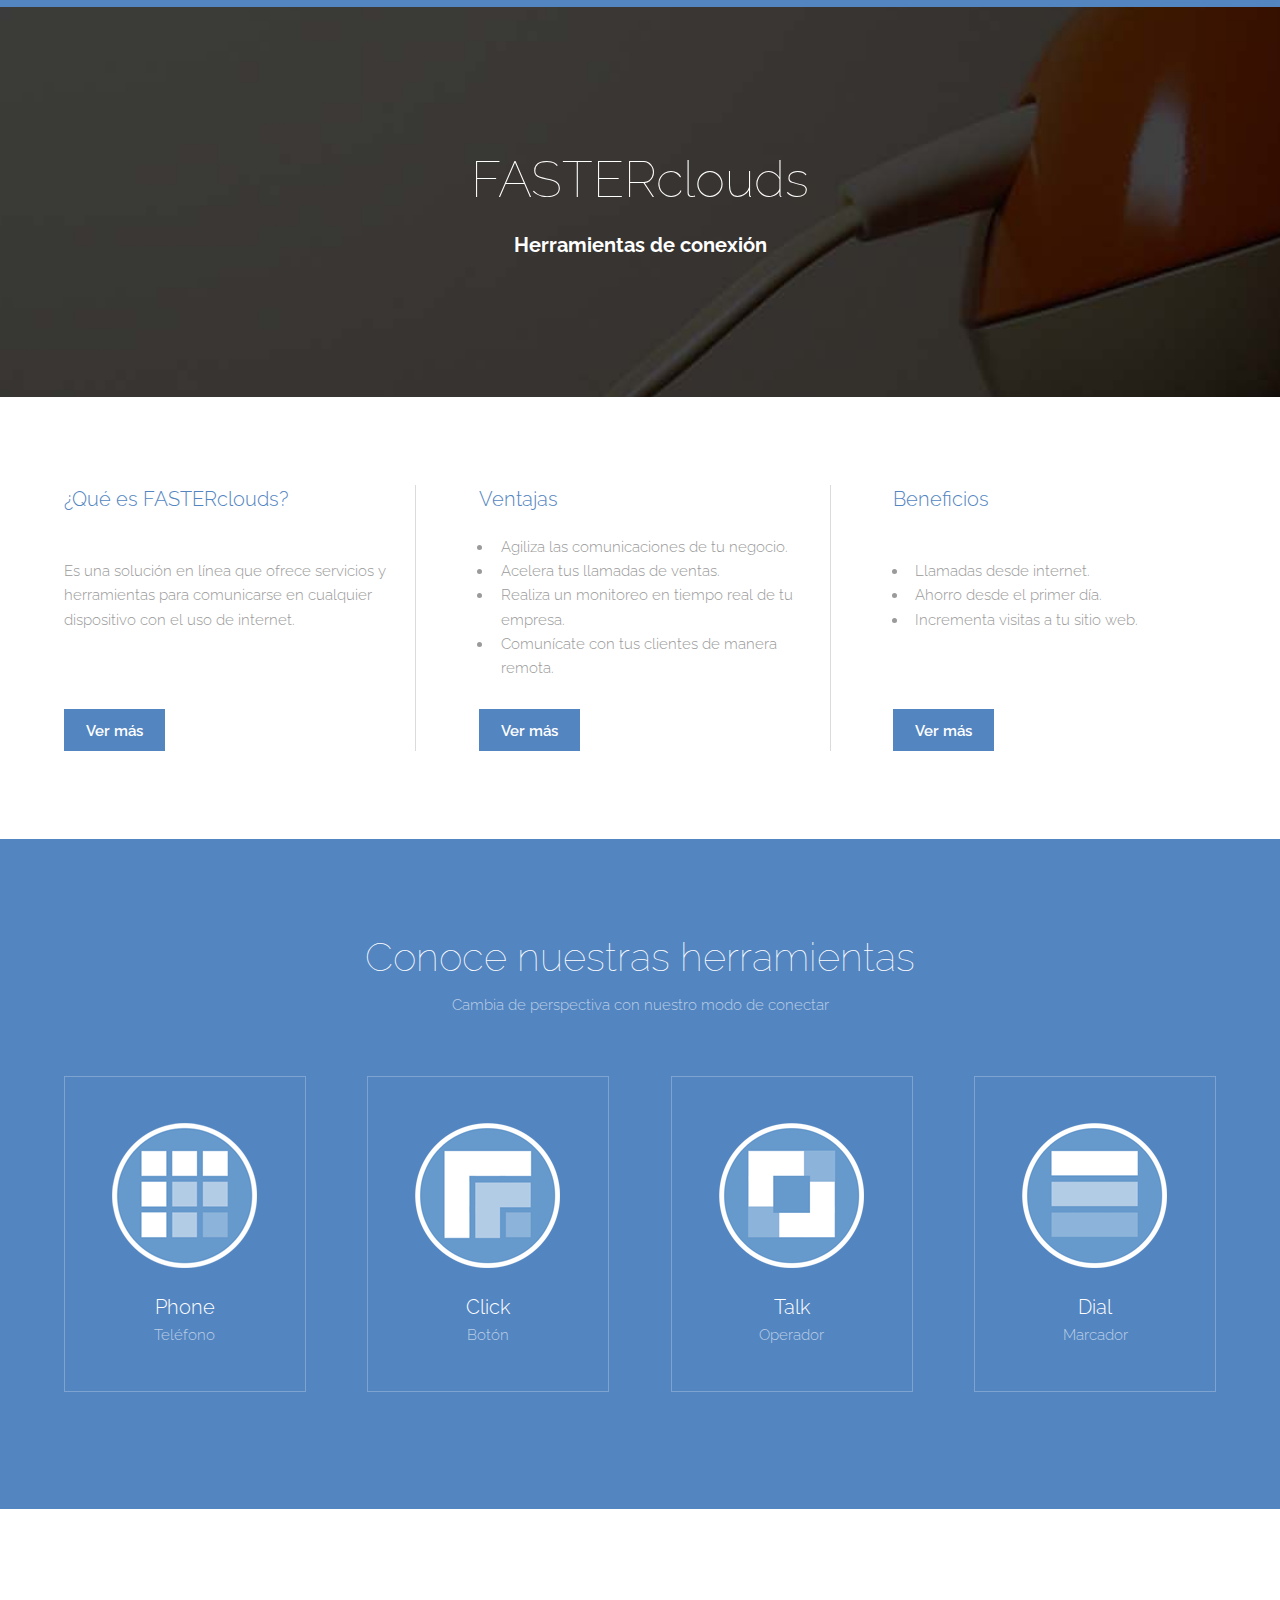
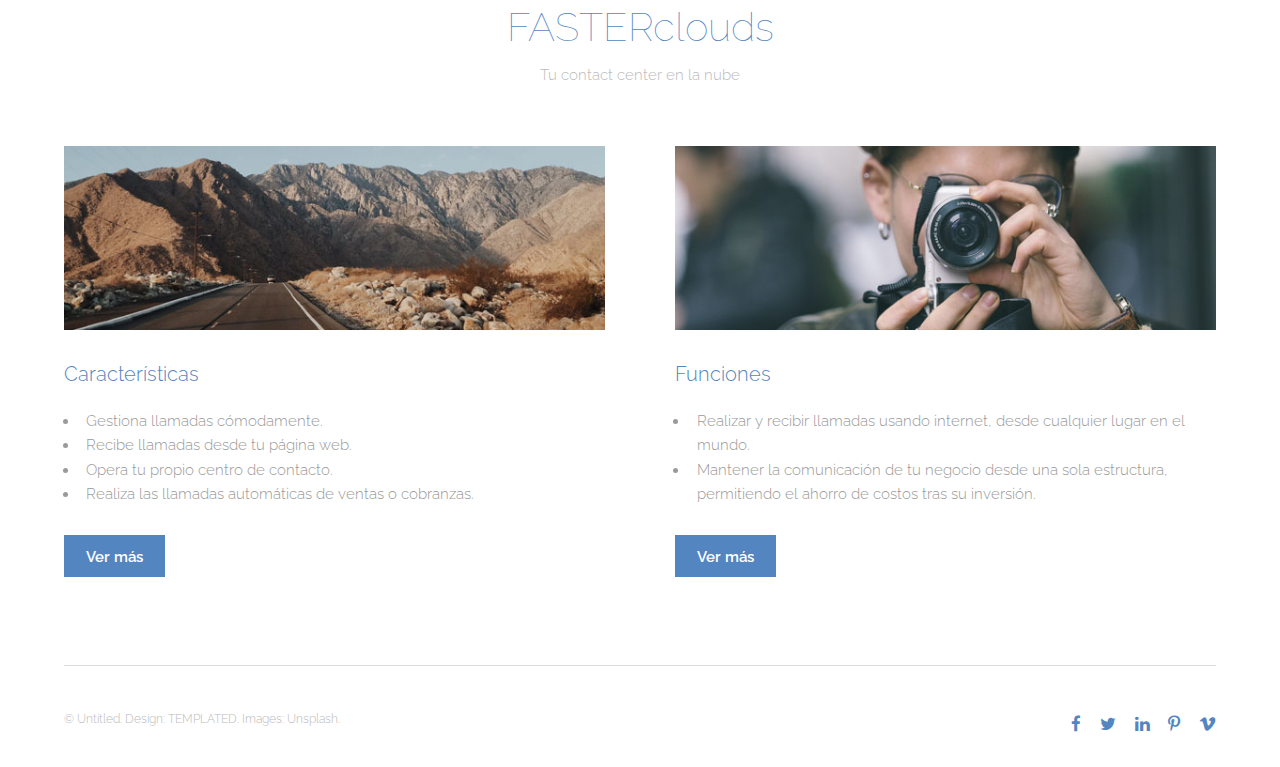
==== commit 6c080537: "DOrzatti" ====
--- a/fasterclouds/index.html
+++ b/fasterclouds/index.html
@@ -39,29 +39,38 @@
 					<div class="flex flex-3">
 						<article>
 							<header>
-								<h3>Magna tempus sed amet<br /> aliquam veroeros</h3>
+								<h3>¿Qué es FASTERclouds?</h3> <br />
 							</header>
-							<p>Morbi interdum mollis sapien. Sed ac risus. Phasellus lacinia, magna a ullamcorper laoreet, lectus arcu.</p>
+							<p>Es una solución en línea que ofrece servicios y herramientas para comunicarse en cualquier dispositivo con el uso de internet.</p><br /><br />
 							<footer>
-								<a href="#" class="button special">More</a>
+								<a href="#" class="button special">Ver más</a>
 							</footer>
 						</article>
 						<article>
 							<header>
-								<h3>Interdum lorem pulvinar<br /> adipiscing vitae</h3>
+								<h3>Ventajas</h3> 
 							</header>
-							<p>Morbi interdum mollis sapien. Sed ac risus. Phasellus lacinia, magna a ullamcorper laoreet, lectus arcu.</p>
+								<ul>
+									<li>Agiliza las comunicaciones de tu negocio.</li>
+									<li>Acelera tus llamadas de ventas.</li>
+									<li>Realiza un monitoreo en tiempo real de tu empresa.</li>
+									<li>Comunícate con tus clientes de manera remota.</li>
+								</ul>
 							<footer>
-								<a href="#" class="button special">More</a>
+								<a href="#" class="button special">Ver más</a>
 							</footer>
 						</article>
 						<article>
 							<header>
-								<h3>Libero purus magna sapien<br /> sed ullamcorper</h3>
+								<h3>Beneficios</h3> <br />
 							</header>
-							<p>Morbi interdum mollis sapien. Sed ac risus. Phasellus lacinia, magna a ullamcorper laoreet, lectus arcu.</p>
+								<ul>
+									<li>Llamadas desde internet.</li>
+									<li>Ahorro desde el primer día.</li>
+									<li>Incrementa visitas a tu sitio web.</li>
+								</ul><br /> <br />
 							<footer>
-								<a href="#" class="button special">More</a>
+								<a href="#" class="button special">Ver más</a>
 							</footer>
 						</article>
 					</div>
@@ -72,37 +81,37 @@
 			<section id="two" class="wrapper style1 special">
 				<div class="inner">
 					<header>
-						<h2>Ipsum Feugiat</h2>
-						<p>Semper suscipit posuere apede</p>
+						<h2>Conoce nuestras herramientas</h2>
+						<p>Cambia de perspectiva con nuestro modo de conectar</p>
 					</header>
 					<div class="flex flex-4">
 						<div class="box person">
 							<div class="image round">
-								<img src="images/pic03.jpg" alt="Person 1" />
+								<img src="images/phone_150x150.png" alt="Person 1" />
 							</div>
-							<h3>Magna</h3>
-							<p>Cipdum dolor</p>
+							<h3>Phone</h3>
+							<p>Teléfono</p>
 						</div>
 						<div class="box person">
 							<div class="image round">
-								<img src="images/pic04.jpg" alt="Person 2" />
+								<img src="images/click_150x150.png" alt="Person 2" />
 							</div>
-							<h3>Ipsum</h3>
-							<p>Vestibulum comm</p>
+							<h3>Click</h3>
+							<p>Botón</p>
 						</div>
 						<div class="box person">
 							<div class="image round">
-								<img src="images/pic05.jpg" alt="Person 3" />
+								<img src="images/talk_150x150.png" alt="Person 3" />
 							</div>
-							<h3>Tempus</h3>
-							<p>Fusce pellentes</p>
+							<h3>Talk</h3>
+							<p>Operador</p>
 						</div>
 						<div class="box person">
 							<div class="image round">
-								<img src="images/pic06.jpg" alt="Person 4" />
+								<img src="images/dial_150x150.png" alt="Person 4" />
 							</div>
-							<h3>Dolore</h3>
-							<p>Praesent placer</p>
+							<h3>Dial</h3>
+							<p>Marcador</p>
 						</div>
 					</div>
 				</div>
@@ -112,8 +121,8 @@
 			<section id="three" class="wrapper special">
 				<div class="inner">
 					<header class="align-center">
-						<h2>Nunc Dignissim</h2>
-						<p>Aliquam erat volutpat nam dui </p>
+						<h2>FASTERclouds</h2>
+						<p>Tu contact center en la nube</p>
 					</header>
 					<div class="flex flex-2">
 						<article>
@@ -121,23 +130,31 @@
 								<img src="images/pic01.jpg" alt="Pic 01" />
 							</div>
 							<header>
-								<h3>Praesent placerat magna</h3>
+								<h3>Características</h3>
 							</header>
-							<p>Praesent dapibus, neque id cursus faucibus, tortor neque egestas augue, eu vulputate magna eros eu erat. Aliquam erat volutpat. Nam dui mi, tincidunt quis, accumsan porttitor lorem ipsum.</p>
-							<footer>
-								<a href="#" class="button special">More</a>
-							</footer>
+								<ul>
+									<li>Gestiona llamadas cómodamente.</li>
+									<li>Recibe llamadas desde tu página web.</li>
+									<li>Opera tu propio centro de contacto.</li>
+									<li>Realiza las llamadas automáticas de ventas o cobranzas.</li>
+								</ul>							
+								<footer>
+								<a href="#" class="button special">Ver más</a>
+								</footer>
 						</article>
 						<article>
 							<div class="image fit">
 								<img src="images/pic02.jpg" alt="Pic 02" />
 							</div>
 							<header>
-								<h3>Fusce pellentesque tempus</h3>
+								<h3>Funciones</h3>
 							</header>
-							<p>Sed adipiscing ornare risus. Morbi est est, blandit sit amet, sagittis vel, euismod vel, velit. Pellentesque egestas sem. Suspendisse commodo ullamcorper magna non comodo sodales tempus.</p>
+							<ul>
+								<li>Realizar y recibir llamadas usando internet, desde cualquier lugar en el mundo.</li>
+								<li>Mantener la comunicación de tu negocio desde una sola estructura, permitiendo el ahorro de costos tras su inversión.</li>
+							</ul>							
 							<footer>
-								<a href="#" class="button special">More</a>
+								<a href="#" class="button special">Ver más</a>
 							</footer>
 						</article>
 					</div>
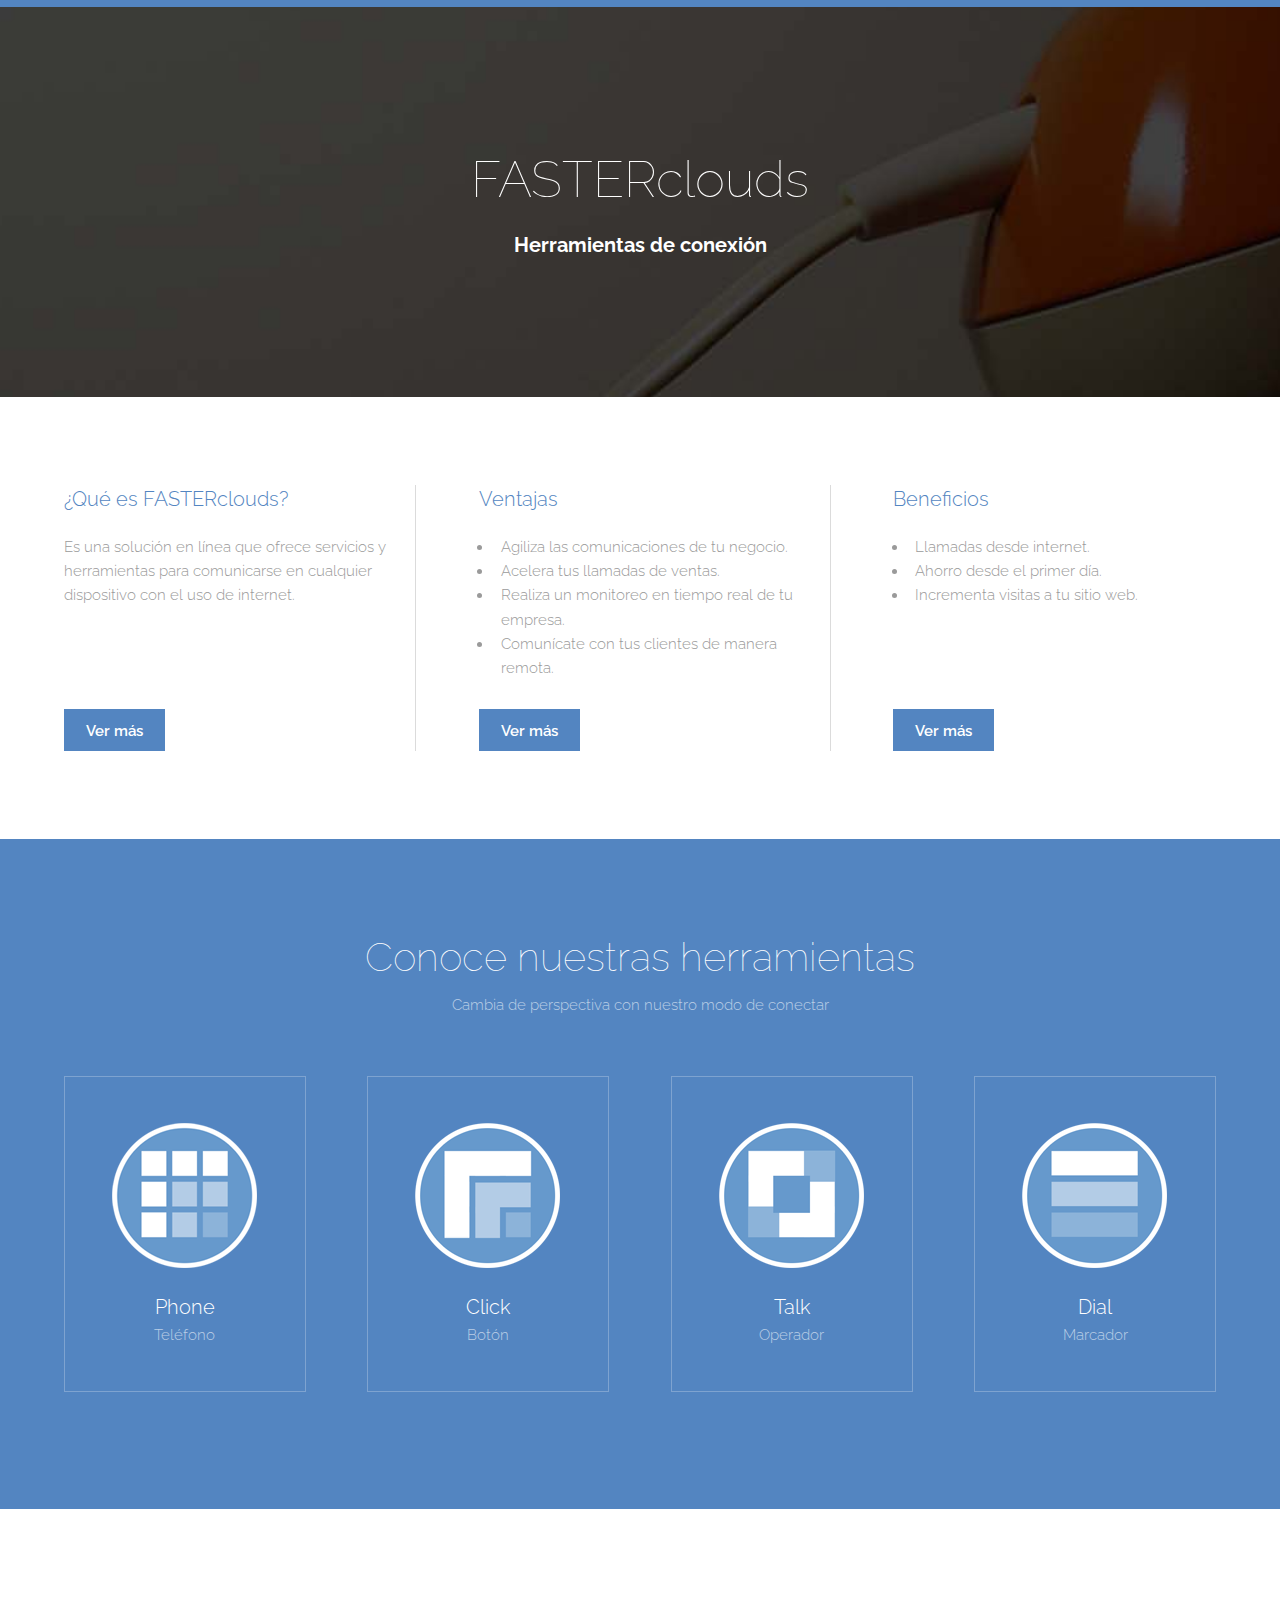
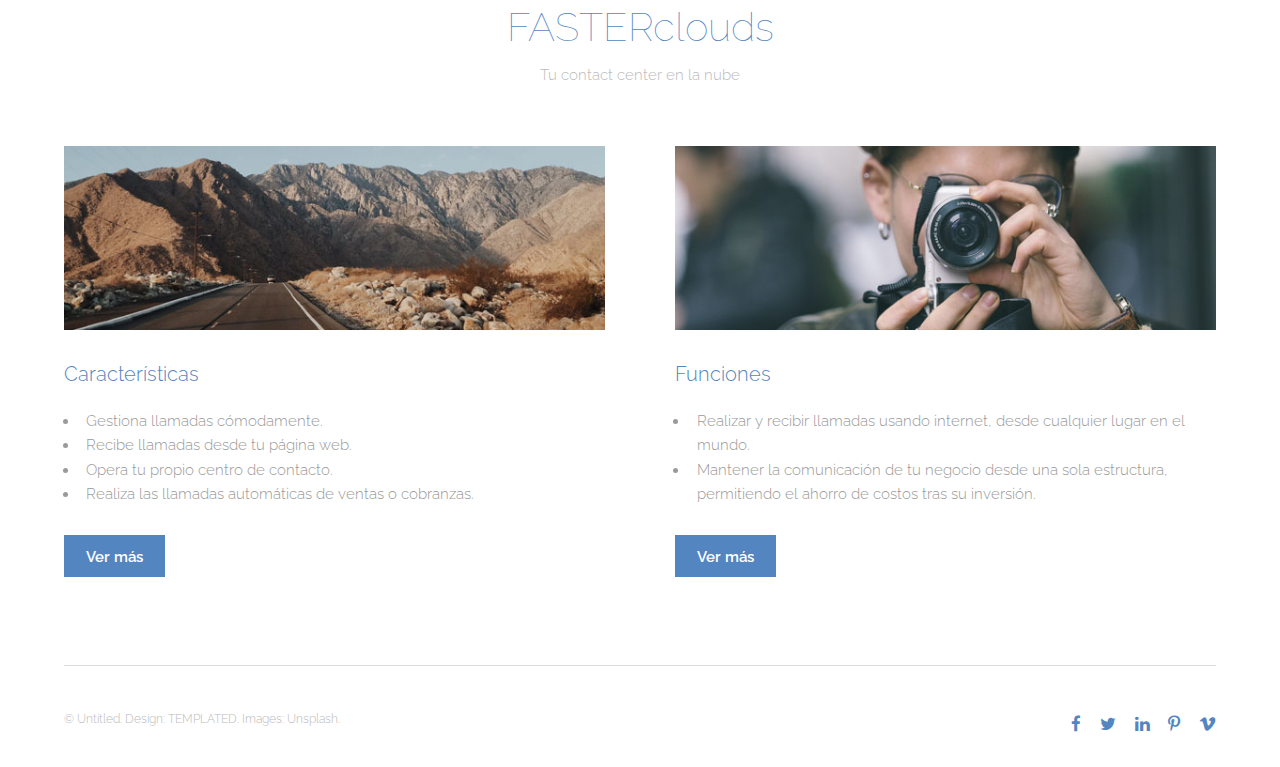
==== commit f9be58f5: "DOrzatti" ====
--- a/fasterclouds/index.html
+++ b/fasterclouds/index.html
@@ -39,9 +39,9 @@
 					<div class="flex flex-3">
 						<article>
 							<header>
-								<h3>¿Qué es FASTERclouds?</h3> <br />
+								<h3>¿Qué es FASTERclouds?</h3>
 							</header>
-							<p>Es una solución en línea que ofrece servicios y herramientas para comunicarse en cualquier dispositivo con el uso de internet.</p><br /><br />
+							<p>Es una solución en línea que ofrece servicios y herramientas para comunicarse en cualquier dispositivo con el uso de internet.</p><br /><br /> <br />
 							<footer>
 								<a href="#" class="button special">Ver más</a>
 							</footer>
@@ -62,13 +62,13 @@
 						</article>
 						<article>
 							<header>
-								<h3>Beneficios</h3> <br />
+								<h3>Beneficios</h3>
 							</header>
 								<ul>
 									<li>Llamadas desde internet.</li>
 									<li>Ahorro desde el primer día.</li>
 									<li>Incrementa visitas a tu sitio web.</li>
-								</ul><br /> <br />
+								</ul><br /> <br /> <br />
 							<footer>
 								<a href="#" class="button special">Ver más</a>
 							</footer>
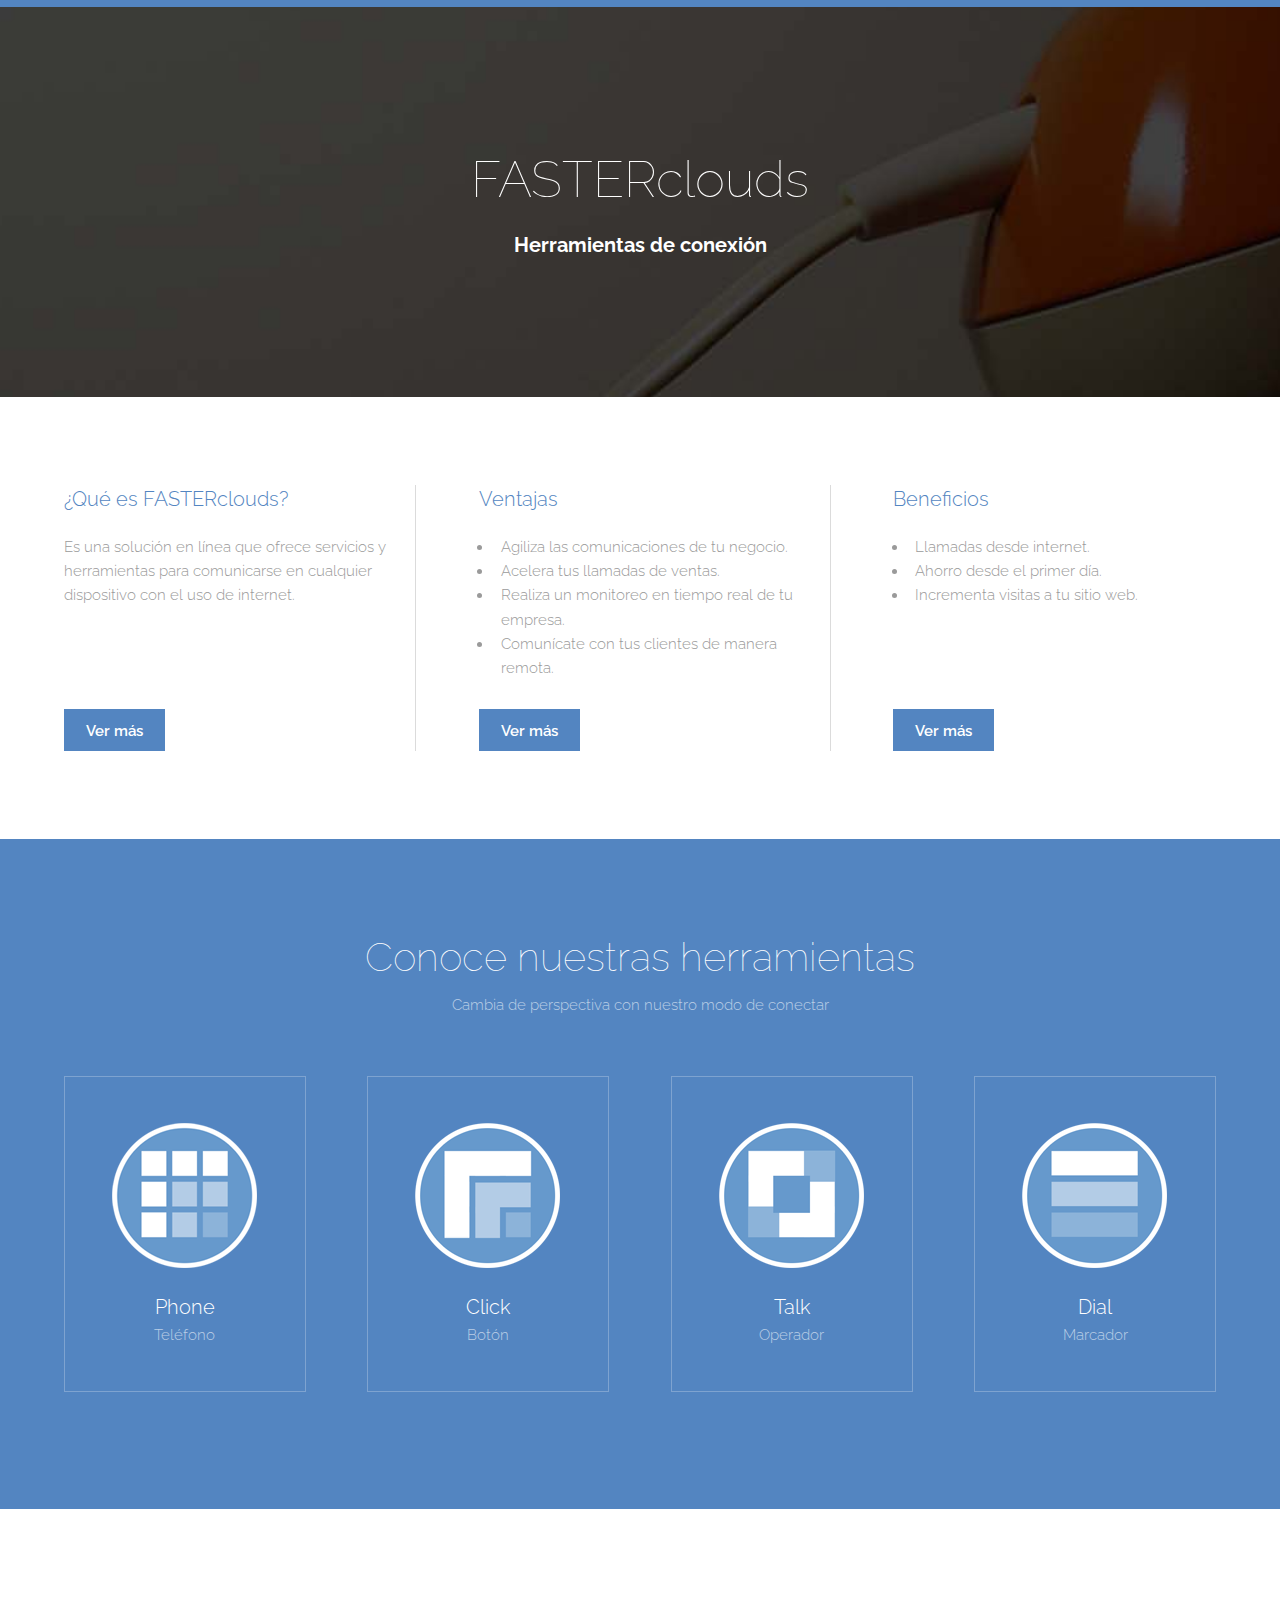
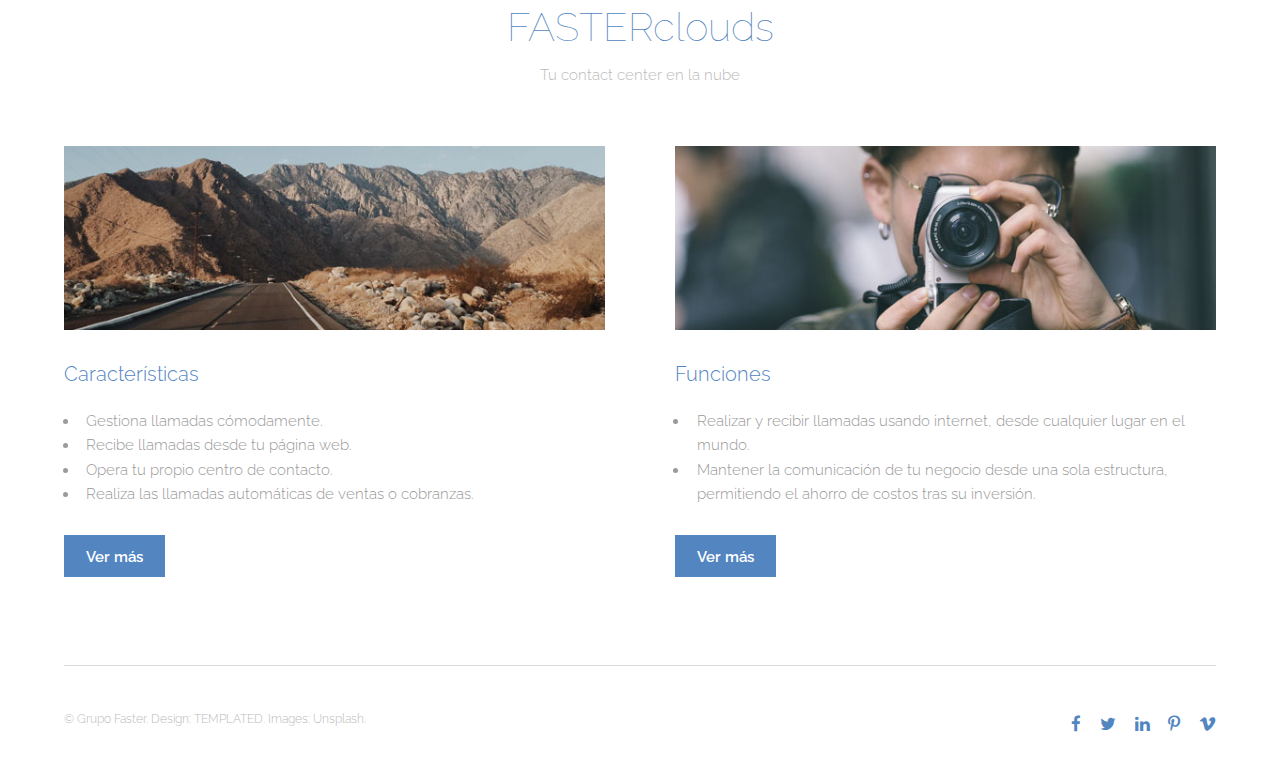
==== commit 6b006778: "trademark" ====
--- a/fasterclouds/index.html
+++ b/fasterclouds/index.html
@@ -166,7 +166,7 @@
 				<div class="inner">
 					<div class="flex">
 						<div class="copyright">
-							&copy; Untitled. Design: <a href="https://templated.co">TEMPLATED</a>. Images: <a href="https://unsplash.com">Unsplash</a>.
+							&copy; Grupo Faster. Design: <a href="https://templated.co">TEMPLATED</a>. Images: <a href="https://unsplash.com">Unsplash</a>.
 						</div>
 						<ul class="icons">
 							<li><a href="#" class="icon fa-facebook"><span class="label">Facebook</span></a></li>
@@ -186,4 +186,4 @@
 			<script src="assets/js/main.js"></script>
 
 	</body>
-</html>+</html>
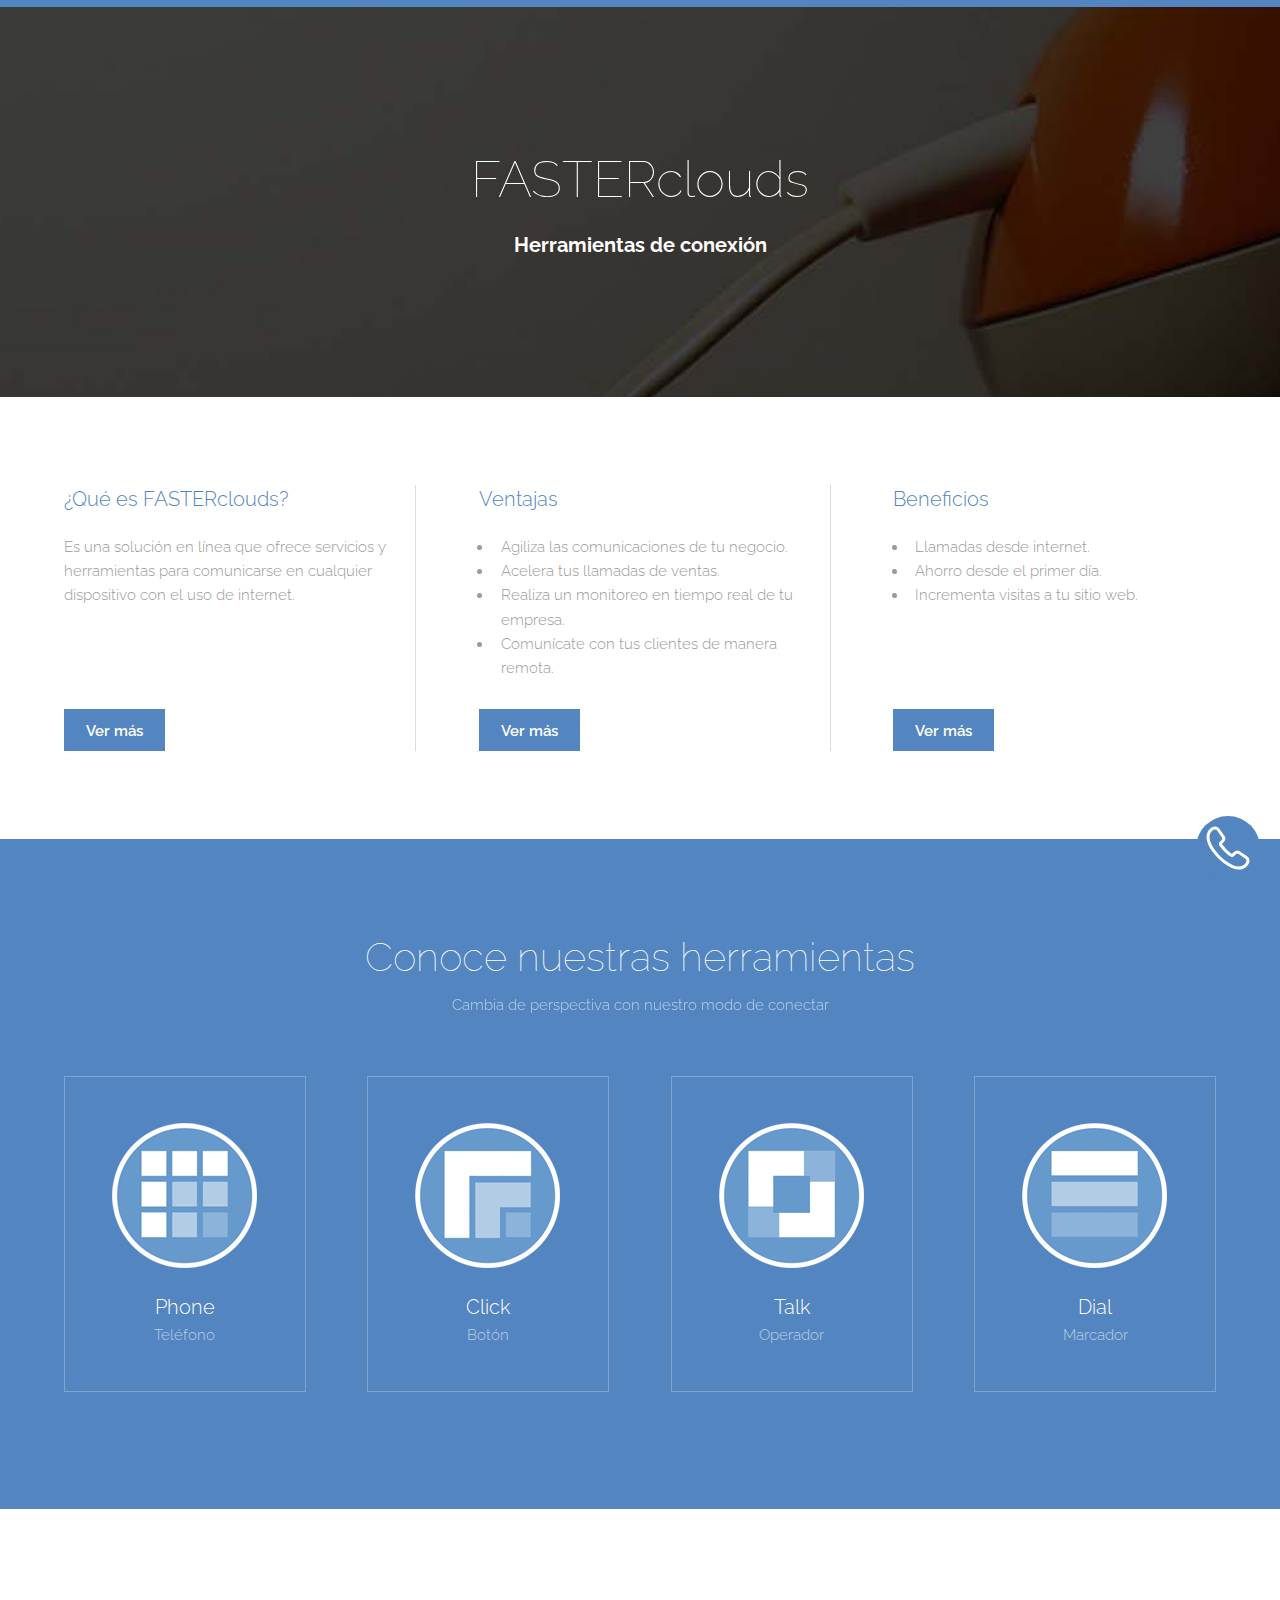
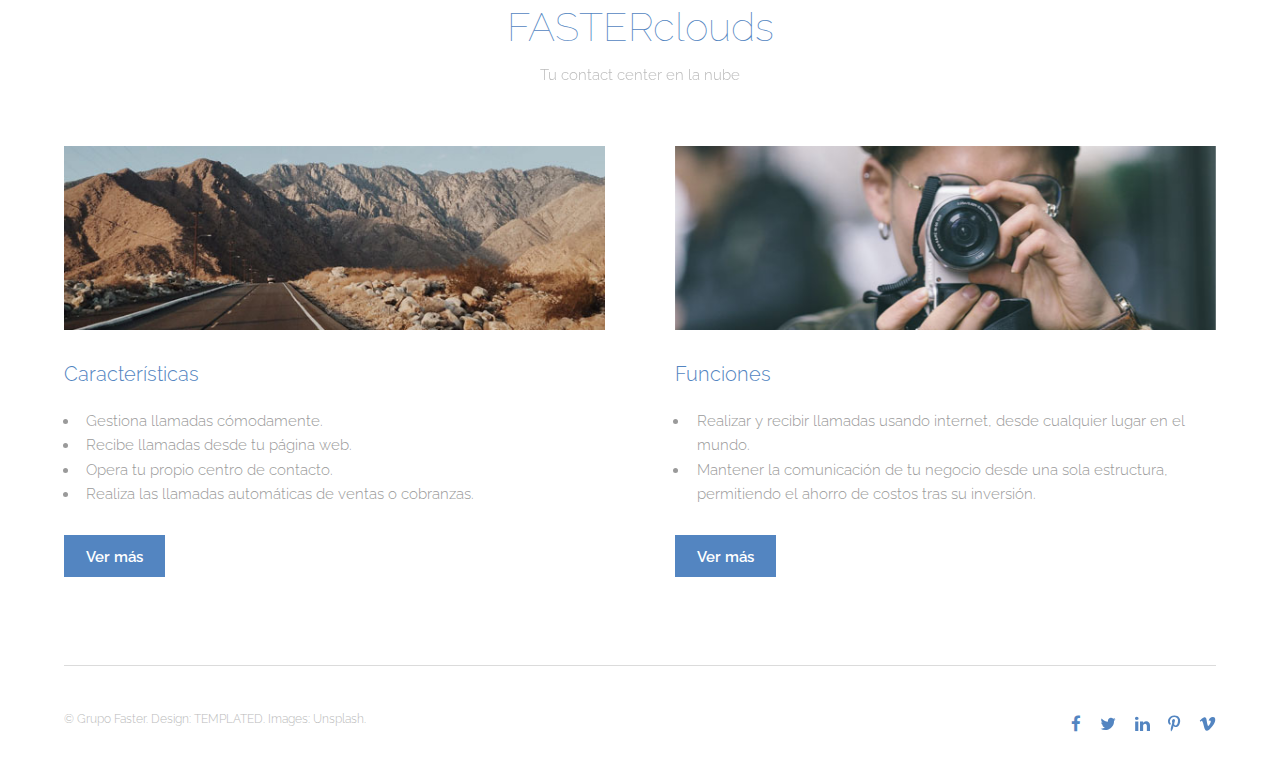
==== commit 3aa96838: "new call button" ====
--- a/fasterclouds/index.html
+++ b/fasterclouds/index.html
@@ -12,7 +12,11 @@
 		<link rel="stylesheet" href="assets/css/main.css" />
 	</head>
 	<body>
-
+		<div class="call-button">
+			<div>
+				<svg width="64px" height="64px" viewBox="0 0 32 32" fill="none" xmlns="http://www.w3.org/2000/svg" stroke="#000000"><g id="SVGRepo_bgCarrier" stroke-width="0"></g><g id="SVGRepo_tracerCarrier" stroke-linecap="round" stroke-linejoin="round"></g><g id="SVGRepo_iconCarrier"> <path d="M21.97 18.33C21.97 18.69 21.89 19.06 21.72 19.42C21.55 19.78 21.33 20.12 21.04 20.44C20.55 20.98 20.01 21.37 19.4 21.62C18.8 21.87 18.15 22 17.45 22C16.43 22 15.34 21.76 14.19 21.27C13.04 20.78 11.89 20.12 10.75 19.29C9.6 18.45 8.51 17.52 7.47 16.49C6.44 15.45 5.51 14.36 4.68 13.22C3.86 12.08 3.2 10.94 2.72 9.81C2.24 8.67 2 7.58 2 6.54C2 5.86 2.12 5.21 2.36 4.61C2.6 4 2.98 3.44 3.51 2.94C4.15 2.31 4.85 2 5.59 2C5.87 2 6.15 2.06 6.4 2.18C6.66 2.3 6.89 2.48 7.07 2.74L9.39 6.01C9.57 6.26 9.7 6.49 9.79 6.71C9.88 6.92 9.93 7.13 9.93 7.32C9.93 7.56 9.86 7.8 9.72 8.03C9.59 8.26 9.4 8.5 9.16 8.74L8.4 9.53C8.29 9.64 8.24 9.77 8.24 9.93C8.24 10.01 8.25 10.08 8.27 10.16C8.3 10.24 8.33 10.3 8.35 10.36C8.53 10.69 8.84 11.12 9.28 11.64C9.73 12.16 10.21 12.69 10.73 13.22C11.27 13.75 11.79 14.24 12.32 14.69C12.84 15.13 13.27 15.43 13.61 15.61C13.66 15.63 13.72 15.66 13.79 15.69C13.87 15.72 13.95 15.73 14.04 15.73C14.21 15.73 14.34 15.67 14.45 15.56L15.21 14.81C15.46 14.56 15.7 14.37 15.93 14.25C16.16 14.11 16.39 14.04 16.64 14.04C16.83 14.04 17.03 14.08 17.25 14.17C17.47 14.26 17.7 14.39 17.95 14.56L21.26 16.91C21.52 17.09 21.7 17.3 21.81 17.55C21.91 17.8 21.97 18.05 21.97 18.33Z" stroke="#FFFFFF" stroke-width="1.5" stroke-miterlimit="10"></path> </g></svg>
+			</div>
+		</div>
 		<!-- Header 
 			<header id="header">
 				<div class="inner">
@@ -185,5 +189,6 @@
 			<script src="assets/js/util.js"></script>
 			<script src="assets/js/main.js"></script>
 
+			
 	</body>
 </html>
--- a/fasterclouds/assets/css/main.css
+++ b/fasterclouds/assets/css/main.css
@@ -3064,4 +3064,26 @@
 			text-align: center;
 		}
 
+	}
+
+	.call-button{
+		background-color: #5385c1;
+		color: #fff;
+		position: fixed;
+		bottom: 20px;
+		right: 20px;
+		width: 64px;
+		height: 64px;
+		border-radius: 50%;
+		
+	}
+	.call-button div{
+		position: absolute;
+		top: 8px;
+		left: 8px;
+		cursor: pointer;
+	}
+	.call-button:hover{
+		margin-bottom: 1px;
+		margin-right: 1px;
 	}